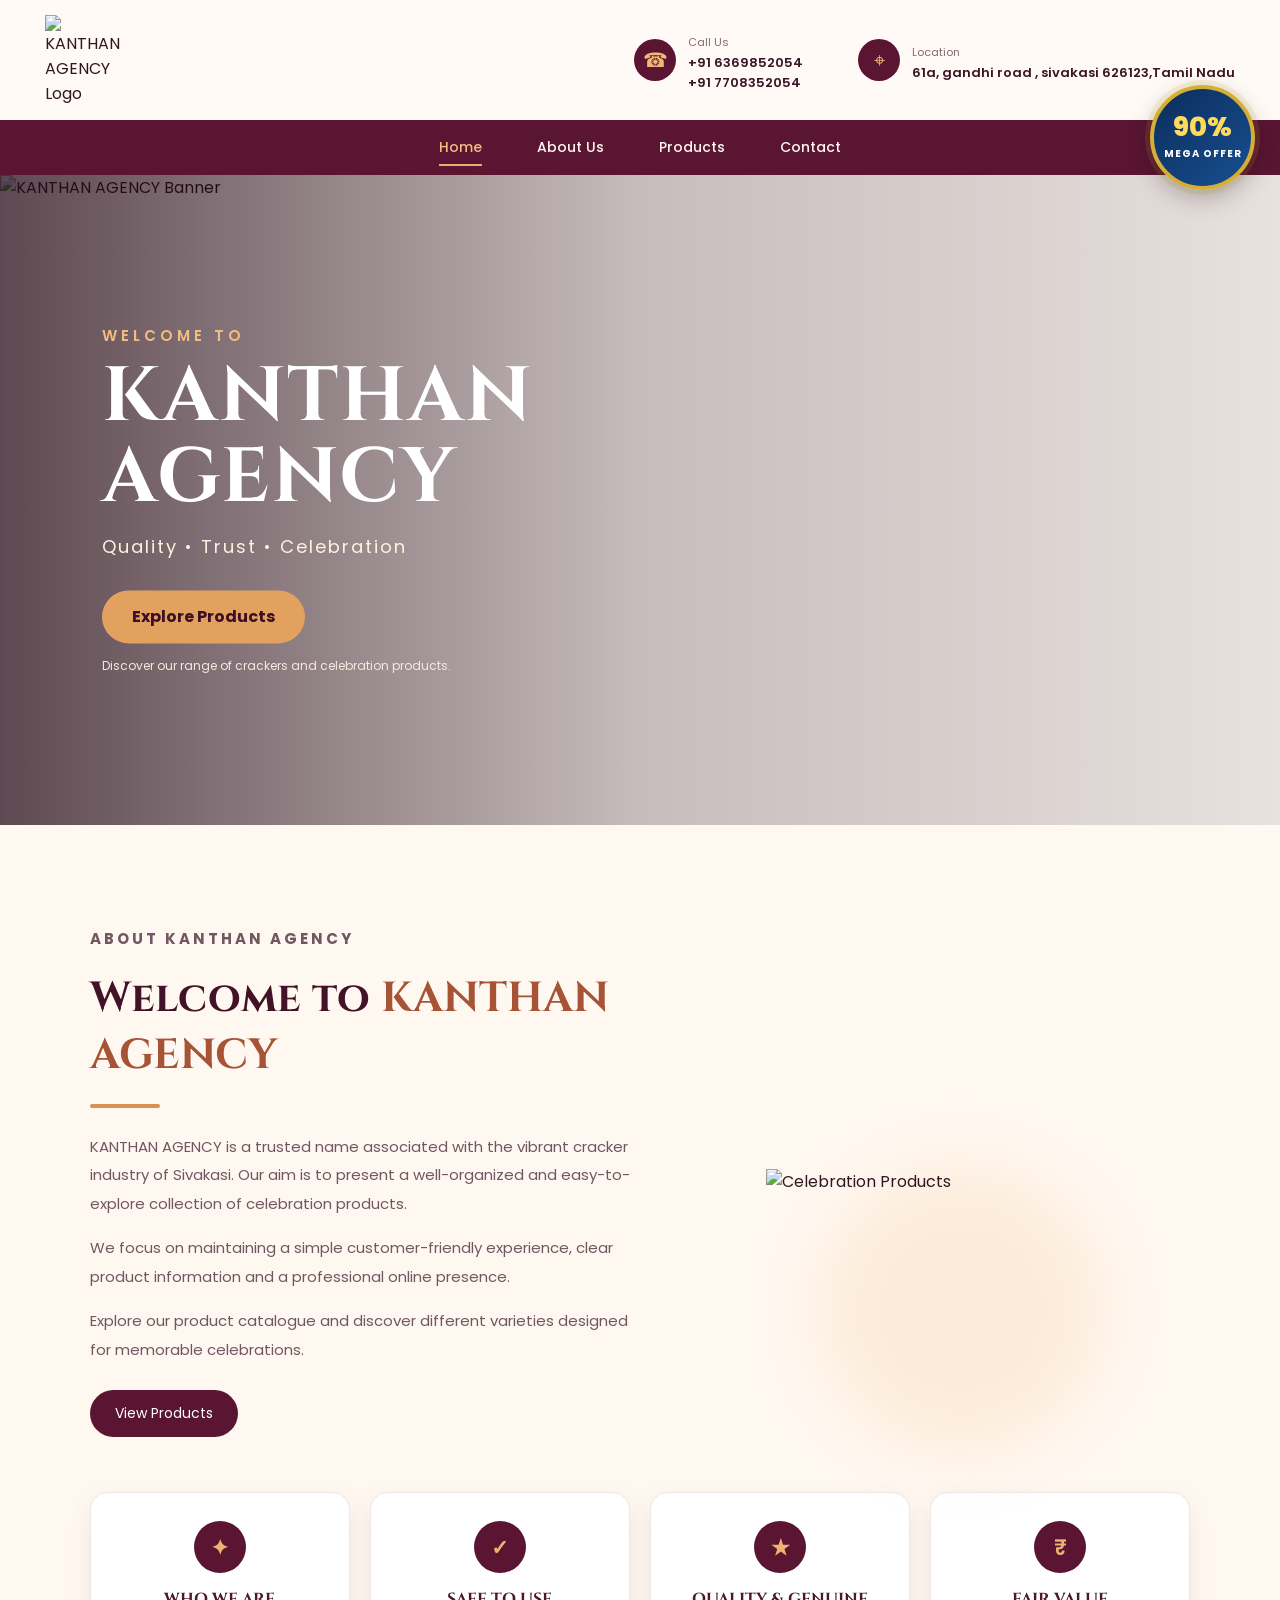
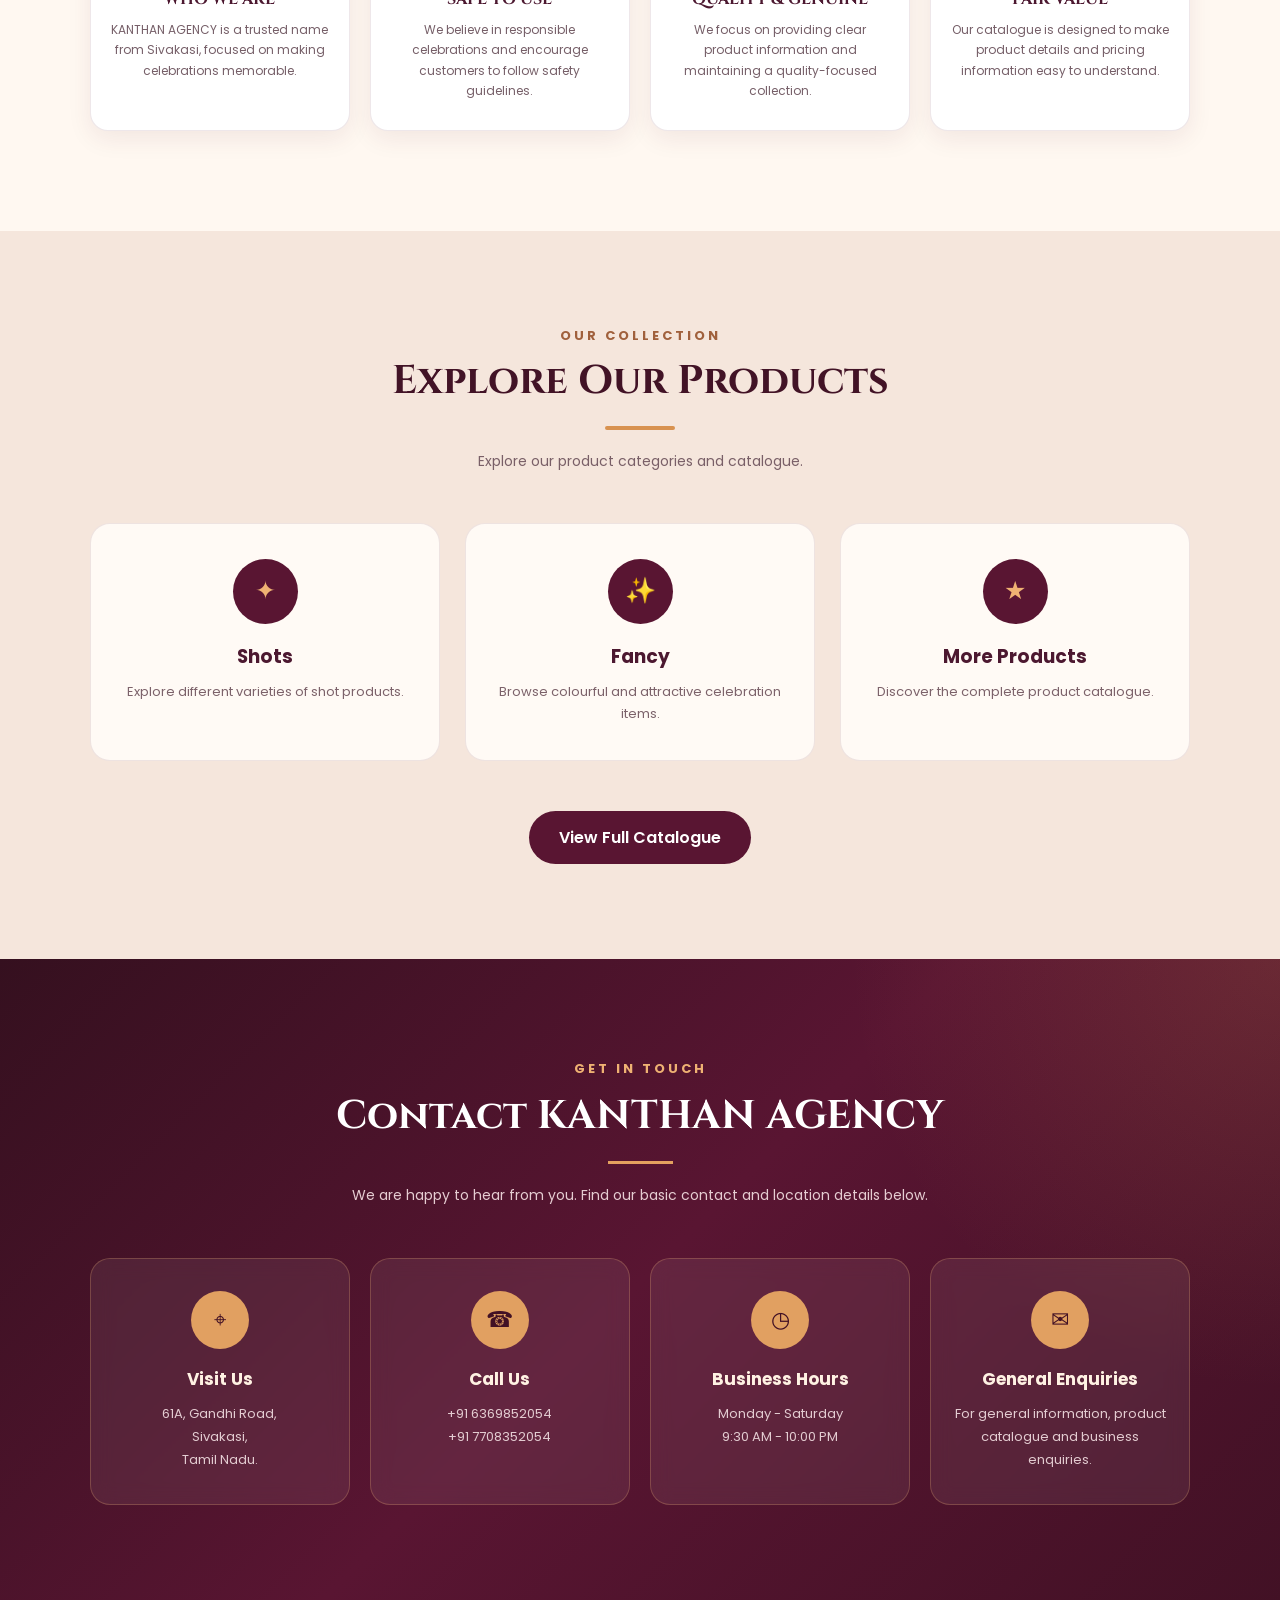
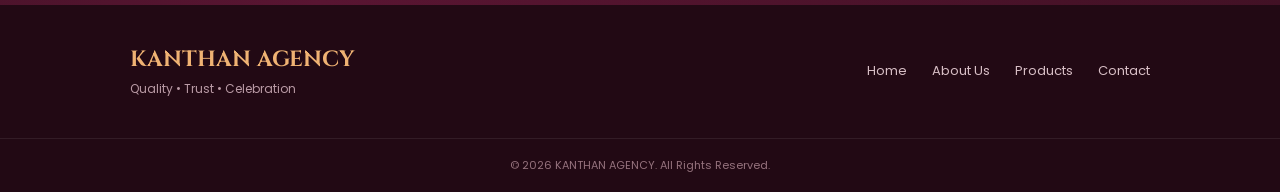
==== productview.html @ f3832f5a "Final commit" ====
<!DOCTYPE html>
<html lang="en">

<head>
    <meta charset="UTF-8">
    <meta name="viewport" content="width=device-width, initial-scale=1.0">

    <title>KANTHAN AGENCY | Sivakasi</title>

    <!-- Google Font -->
    <link rel="preconnect" href="https://fonts.googleapis.com">
    <link rel="preconnect" href="https://fonts.gstatic.com" crossorigin>

    <link href="https://fonts.googleapis.com/css2?family=Cinzel:wght@500;600;700&family=Poppins:wght@300;400;500;600;700&display=swap"
        rel="stylesheet">

    <!-- CSS -->
    <link rel="stylesheet" href="productview.css">
</head>

<body>
    <div class="mega-offer-badge">
    <span>90%</span>
    <small>MEGA OFFER</small>
</div>

    <!-- ================= HEADER ================= -->

    <header class="header">

        <div class="header-container">

            <!-- Logo -->
            <div class="brand">
                <img src="images/logo.jpeg" alt="KANTHAN AGENCY Logo">
            </div>

            <!-- Desktop Contact Info -->
            <div class="top-info">

                <div class="top-item">
                    <span class="top-icon">☎</span>
                    <div>
                        <small>Call Us</small>
                        <p>+91 6369852054</p>
                        <p>+91 7708352054</p>
                    </div>
                </div>

                <div class="top-item">
                    <span class="top-icon">⌖</span>
                    <div>
                        <small>Location</small>
                        <p>61a, gandhi road , sivakasi 626123,Tamil Nadu</p>
                    </div>
                </div>

            </div>

            <!-- Mobile Menu Button -->
            <button class="menu-button" id="menuButton" aria-label="Open Menu">
                <span></span>
                <span></span>
                <span></span>
            </button>

        </div>


        <!-- ================= DESKTOP NAV ================= -->

        <nav class="desktop-nav">

            <div class="nav-container">

                <a href="#home" class="nav-link active">Home</a>

                <a href="#about" class="nav-link">About Us</a>

                <a href="product.html" class="nav-link">Products</a>

                <a href="#contact" class="nav-link">Contact</a>

            </div>

        </nav>

    </header>


    <!-- ================= MOBILE CENTER MENU ================= -->

    <div class="mobile-menu-overlay" id="mobileMenu">

        <div class="mobile-menu-box">

            <a href="#home">Home</a>

            <a href="#about">About Us</a>

            <a href="product.html">Products</a>

            <a href="#contact">Contact</a>

        </div>

    </div>


    <!-- ================= HERO ================= -->

    <main>

        <section class="hero" id="home">

            <img src="images/logo.jpeg" alt="KANTHAN AGENCY Banner">

            <div class="hero-overlay"></div>

            <div class="hero-content">

                <p class="hero-small">
                    WELCOME TO
                </p>

                <h1>
                    KANTHAN AGENCY
                </h1>

                <p class="hero-tagline">
                    Quality • Trust • Celebration
                </p>

                <a href="product.html" class="hero-button">
                    Explore Products
                </a>

                <p class="hero-note">
                    Discover our range of crackers and celebration products.
                </p>

            </div>

        </section>


        <!-- ================= ABOUT ================= -->

        <section class="about-section" id="about">

            <div class="about-container">

                <div class="about-content">

                    <p class="section-small-title">
                        ABOUT KANTHAN AGENCY
                    </p>

                    <h2>
                        Welcome to
                        <span>KANTHAN AGENCY</span>
                    </h2>

                    <div class="heading-line"></div>

                    <p>
                        KANTHAN AGENCY is a trusted name associated with the
                        vibrant cracker industry of Sivakasi. Our aim is to
                        present a well-organized and easy-to-explore collection
                        of celebration products.
                    </p>

                    <p>
                        We focus on maintaining a simple customer-friendly
                        experience, clear product information and a professional
                        online presence.
                    </p>

                    <p>
                        Explore our product catalogue and discover different
                        varieties designed for memorable celebrations.
                    </p>

                    <a href="product.html" class="about-button">
                        View Products
                    </a>

                </div>
                

                <div class="about-image">

                    <div class="image-glow"></div>

                    <img src="images/kanthan.jpg"
                        alt="Celebration Products">

                </div>

            </div>
            <!-- ABOUT HIGHLIGHTS -->

<div class="about-highlights">

    <div class="about-box">
        <div class="about-box-icon">✦</div>
        <h3>WHO WE ARE</h3>
        <p>
            KANTHAN AGENCY is a trusted name from Sivakasi,
            focused on making celebrations memorable.
        </p>
    </div>

    <div class="about-box">
        <div class="about-box-icon">✓</div>
        <h3>SAFE TO USE</h3>
        <p>
            We believe in responsible celebrations and
            encourage customers to follow safety guidelines.
        </p>
    </div>

    <div class="about-box">
        <div class="about-box-icon">★</div>
        <h3>QUALITY & GENUINE</h3>
        <p>
            We focus on providing clear product information
            and maintaining a quality-focused collection.
        </p>
    </div>

    <div class="about-box">
        <div class="about-box-icon">₹</div>
        <h3>FAIR VALUE</h3>
        <p>
            Our catalogue is designed to make product details
            and pricing information easy to understand.
        </p>
    </div>

</div>

        </section>


        <!-- ================= PRODUCT PREVIEW ================= -->

        <section class="product-preview">

            <div class="section-heading">

                <p>OUR COLLECTION</p>

                <h2>
                    Explore Our Products
                </h2>

                <div class="heading-line center"></div>

                <span>
                    Explore our product categories and catalogue.
                </span>

            </div>


            <div class="category-grid">

                <div class="category-card">

                    <div class="category-icon">
                        ✦
                    </div>

                    <h3>
                        Shots
                    </h3>

                    <p>
                        Explore different varieties of shot products.
                    </p>

                </div>


                <div class="category-card">

                    <div class="category-icon">
                        ✨
                    </div>

                    <h3>
                        Fancy
                    </h3>

                    <p>
                        Browse colourful and attractive celebration items.
                    </p>

                </div>


                <div class="category-card">

                    <div class="category-icon">
                        ★
                    </div>

                    <h3>
                        More Products
                    </h3>

                    <p>
                        Discover the complete product catalogue.
                    </p>

                </div>

            </div>


            <a href="product.html" class="catalogue-button">
                View Full Catalogue
            </a>

        </section>


        <!-- ================= CONTACT ================= -->

        <section class="contact-section" id="contact">

            <div class="contact-container">

                <div class="contact-heading">

                    <p>
                        GET IN TOUCH
                    </p>

                    <h2>
                        Contact KANTHAN AGENCY
                    </h2>

                    <div class="contact-line"></div>

                    <span>
                        We are happy to hear from you. Find our basic
                        contact and location details below.
                    </span>

                </div>


                <div class="contact-grid">


                    <!-- Location -->

                    <div class="contact-card">

                        <div class="contact-icon">
                            ⌖
                        </div>

                        <h3>
                            Visit Us
                        </h3>

                        <p>
                            61A, Gandhi Road,
                            <br>
                            Sivakasi,
                            <br>
                            Tamil Nadu.
                        </p>

                    </div>


                    <!-- Phone -->

                    <div class="contact-card">

                        <div class="contact-icon">
                            ☎
                        </div>

                        <h3>
                            Call Us
                        </h3>

                        <p>
                            +91 6369852054
                            <br>
                            +91 7708352054
                        </p>

                    </div>


                    <!-- Timing -->

                    <div class="contact-card">

                        <div class="contact-icon">
                            ◷
                        </div>

                        <h3>
                            Business Hours
                        </h3>

                        <p>
                            Monday - Saturday
                            <br>
                            9:30 AM - 10:00 PM
                        </p>

                    </div>


                    <!-- Information -->

                    <div class="contact-card">

                        <div class="contact-icon">
                            ✉
                        </div>

                        <h3>
                            General Enquiries
                        </h3>

                        <p>
                            For general information,
                            product catalogue and
                            business enquiries.
                        </p>

                    </div>

                </div>

            </div>

        </section>

    </main>
    


    <!-- ================= FOOTER ================= -->

    <footer class="footer">

        <div class="footer-container">

            <div class="footer-brand">

                <h2>
                    KANTHAN AGENCY
                </h2>

                <p>
                    Quality • Trust • Celebration
                </p>

            </div>


            <div class="footer-links">

                <a href="#home">Home</a>

                <a href="#about">About Us</a>

                <a href="product.html">Products</a>

                <a href="#contact">Contact</a>

            </div>

        </div>


        <div class="footer-bottom">

            <p>
                © 2026 KANTHAN AGENCY. All Rights Reserved.
            </p>

        </div>

    </footer>


    <!-- JavaScript -->
    <script>
        /* =========================================
   MOBILE CENTER MENU
========================================= */

const menuButton = document.getElementById("menuButton");
const mobileMenu = document.getElementById("mobileMenu");
const menuLinks = document.querySelectorAll(".mobile-menu-box a");


/* OPEN MENU */

menuButton.addEventListener("click", function () {

    mobileMenu.classList.add("show");

});


/* CLOSE MENU WHEN LINK IS CLICKED */

menuLinks.forEach(function (link) {

    link.addEventListener("click", function () {

        mobileMenu.classList.remove("show");

    });

});


/* CLOSE MENU WHEN CLICKING OUTSIDE BOX */

mobileMenu.addEventListener("click", function (event) {

    if (event.target === mobileMenu) {

        mobileMenu.classList.remove("show");

    }

});


/* CLOSE MENU WITH ESC KEY */

document.addEventListener("keydown", function (event) {

    if (event.key === "Escape") {

        mobileMenu.classList.remove("show");

    }

});


/* =========================================
   ACTIVE DESKTOP NAV
========================================= */

const navLinks = document.querySelectorAll(".nav-link");

navLinks.forEach(function (link) {

    link.addEventListener("click", function () {

        navLinks.forEach(function (item) {

            item.classList.remove("active");

        });

        this.classList.add("active");

    });

});

    </script>

</body>

</html>
---- productview.css ----
/* =========================================
   BASIC RESET
========================================= */

* {
    margin: 0;
    padding: 0;
    box-sizing: border-box;
}
/* =========================================
   90% MEGA OFFER - FLOATING BADGE
========================================= */

.mega-offer-badge {
    position: fixed;
    top: 85px;
    right: 25px;

    width: 105px;
    height: 105px;
    border-radius: 50%;

    background: linear-gradient(135deg, #0b2d5c, #174f91);
    border: 4px solid #d4af37;

    display: flex;
    flex-direction: column;
    align-items: center;
    justify-content: center;

    color: #ffffff;
    text-align: center;

    box-shadow:
        0 8px 25px rgba(0, 0, 0, 0.25),
        0 0 0 5px rgba(212, 175, 55, 0.15);

    z-index: 9999;

    animation: megaOfferFloat 2.2s ease-in-out infinite;
}

.mega-offer-badge span {
    font-size: 27px;
    font-weight: 800;
    line-height: 1;
    color: #ffd95a;
}

.mega-offer-badge small {
    margin-top: 6px;
    font-size: 10px;
    font-weight: 700;
    letter-spacing: 1px;
    color: #ffffff;
}

@keyframes megaOfferFloat {
    0%, 100% {
        transform: translateY(0);
    }

    50% {
        transform: translateY(-14px);
    }
}

@media (max-width: 600px) {
    .mega-offer-badge {
        top: 75px;
        right: 12px;
        width: 82px;
        height: 82px;
        border-width: 3px;
    }

    .mega-offer-badge span {
        font-size: 21px;
    }

    .mega-offer-badge small {
        font-size: 8px;
        margin-top: 4px;
        letter-spacing: 0.7px;
    }
}

html {
    scroll-behavior: smooth;
}

body {
    font-family: "Poppins", sans-serif;
    background: #fffaf5;
    color: #301722;
    overflow-x: hidden;
}

a {
    text-decoration: none;
    color: inherit;
}

img {
    max-width: 100%;
    display: block;
}


/* =========================================
   HEADER
========================================= */

.header {
    width: 100%;
    background: #fffaf5;
    position: relative;
    z-index: 1000;
}

.header-container {
    min-height: 105px;
    max-width: 1250px;
    margin: auto;

    display: flex;
    align-items: center;
    justify-content: space-between;

    padding: 15px 30px;
}


/* LOGO */

.brand img {
    width: 90px;
    height: 90px;

    object-fit: contain;

    animation: floatingLogo 3s ease-in-out infinite;
}

@keyframes floatingLogo {

    0% {
        transform: translateY(0);
    }

    50% {
        transform: translateY(-7px);
    }

    100% {
        transform: translateY(0);
    }
}


/* TOP INFO */

.top-info {
    display: flex;
    align-items: center;
    gap: 55px;
}

.top-item {
    display: flex;
    align-items: center;
    gap: 12px;
}

.top-icon {
    width: 42px;
    height: 42px;

    border-radius: 50%;

    background: #591532;
    color: #f1b878;

    display: flex;
    align-items: center;
    justify-content: center;

    font-size: 20px;
}

.top-item small {
    color: #8b6874;
    font-size: 11px;
}

.top-item p {
    color: #3b1627;
    font-size: 13px;
    font-weight: 600;
}


/* =========================================
   DESKTOP NAVIGATION
========================================= */

.desktop-nav {
    background: #591532;
}

.nav-container {
    max-width: 1250px;
    margin: auto;

    display: flex;
    align-items: center;
    justify-content: center;

    gap: 55px;

    min-height: 55px;
}

.nav-link {
    color: #fff7ef;
    font-size: 14px;
    font-weight: 500;

    position: relative;

    transition: 0.3s;
}

.nav-link::after {
    content: "";

    position: absolute;

    left: 0;
    bottom: -8px;

    width: 0;
    height: 2px;

    background: #e9ae70;

    transition: 0.3s;
}

.nav-link:hover,
.nav-link.active {
    color: #f4bd7d;
}

.nav-link:hover::after,
.nav-link.active::after {
    width: 100%;
}


/* =========================================
   MOBILE MENU BUTTON
========================================= */

.menu-button {
    display: none;

    width: 45px;
    height: 45px;

    border: none;
    border-radius: 12px;

    background: #591532;

    cursor: pointer;

    align-items: center;
    justify-content: center;
    flex-direction: column;

    gap: 5px;
}

.menu-button span {
    width: 21px;
    height: 2px;

    background: white;

    border-radius: 5px;
}


/* =========================================
   MOBILE CENTER MENU
========================================= */

.mobile-menu-overlay {
    position: fixed;

    inset: 0;

    background: rgba(34, 9, 21, 0.72);

    display: flex;
    align-items: center;
    justify-content: center;

    opacity: 0;
    visibility: hidden;

    transition: 0.3s;

    z-index: 2000;
}

.mobile-menu-overlay.show {
    opacity: 1;
    visibility: visible;
}

.mobile-menu-box {
    width: min(82%, 330px);

    background: #fffaf5;

    border-radius: 24px;

    padding: 30px 25px;

    box-shadow: 0 25px 70px rgba(0, 0, 0, 0.3);

    transform: scale(0.85);

    transition: 0.3s;
}

.mobile-menu-overlay.show .mobile-menu-box {
    transform: scale(1);
}

.mobile-menu-box a {
    display: block;

    text-align: center;

    padding: 16px 10px;

    margin: 5px 0;

    border-radius: 12px;

    color: #591532;

    font-weight: 600;

    font-size: 16px;

    transition: 0.25s;
}

.mobile-menu-box a:hover {
    background: #591532;
    color: #fff;
}


/* =========================================
   HERO
========================================= */

.hero {
    position: relative;

    width: 100%;
    height: 650px;

    overflow: hidden;
}

.hero > img {
    width: 100%;
    height: 100%;

    object-fit: cover;
}

.hero-overlay {
    position: absolute;

    inset: 0;

    background:
        linear-gradient(
            90deg,
            rgba(31, 5, 18, 0.72),
            rgba(31, 5, 18, 0.25),
            rgba(31, 5, 18, 0.1)
        );
}

.hero-content {
    position: absolute;

    top: 50%;
    left: 8%;

    transform: translateY(-50%);

    color: white;

    max-width: 600px;
}

.hero-small {
    color: #f2bd80;

    font-size: 15px;
    font-weight: 600;

    letter-spacing: 4px;

    margin-bottom: 10px;
}

.hero-content h1 {
    font-family: "Cinzel", serif;

    font-size: clamp(42px, 6vw, 78px);

    line-height: 1.05;

    letter-spacing: 2px;
}

.hero-tagline {
    font-size: 18px;

    margin-top: 15px;

    color: #fff1df;

    letter-spacing: 2px;
}

.hero-button {
    display: inline-block;

    margin-top: 30px;

    padding: 14px 30px;

    border-radius: 30px;

    background: #e3a15f;

    color: #3b1023;

    font-weight: 700;

    transition: 0.3s;
}

.hero-button:hover {
    transform: translateY(-3px);

    background: #fff0dc;
}

.hero-note {
    margin-top: 14px;

    font-size: 12px;

    color: #f7e8dc;
}


/* =========================================
   ABOUT
========================================= */

.about-section {
    background: #fff8f1;

    padding: 100px 7%;
}

.about-container {
    max-width: 1200px;

    margin: auto;

    display: grid;

    grid-template-columns: 1.1fr 0.9fr;

    gap: 80px;

    align-items: center;
}

.section-small-title {
    color: #a0603c;

    font-size: 13px;

    font-weight: 700;

    letter-spacing: 3px;
}

.about-content h2 {
    margin-top: 10px;

    font-family: "Cinzel", serif;

    font-size: 42px;

    color: #421326;
}

.about-content h2 span {
    color: #a65336;
}

.heading-line {
    width: 70px;
    height: 4px;

    background: #d89250;

    margin: 20px 0 25px;

    border-radius: 5px;
}

.about-content p {
    color: #715762;

    font-size: 15px;

    line-height: 1.9;

    margin-bottom: 16px;
}

.about-button {
    display: inline-block;

    margin-top: 10px;

    padding: 13px 25px;

    background: #591532;

    color: white;

    border-radius: 25px;

    font-size: 14px;

    transition: 0.3s;
}

.about-button:hover {
    background: #9b4d35;
    transform: translateY(-3px);
}

.about-image {
    position: relative;

    display: flex;

    justify-content: center;
}

.about-image img {
    width: 390px;

    position: relative;

    z-index: 2;

    animation: floatingLogo 4s ease-in-out infinite;
}

.image-glow {
    position: absolute;

    width: 280px;
    height: 280px;

    background: #f3c38d;

    opacity: 0.25;

    border-radius: 50%;

    filter: blur(35px);
}


/* =========================================
   PRODUCT PREVIEW
========================================= */

.product-preview {
    padding: 95px 7%;

    background: #f5e6dc;

    text-align: center;
}

.section-heading p {
    color: #a0603c;

    font-size: 13px;

    font-weight: 700;

    letter-spacing: 3px;
}

.section-heading h2 {
    margin-top: 8px;

    font-family: "Cinzel", serif;

    font-size: 40px;

    color: #421326;
}

.heading-line.center {
    margin: 18px auto;
}

.section-heading span {
    color: #795f67;

    font-size: 14px;
}

.category-grid {
    max-width: 1100px;

    margin: 50px auto;

    display: grid;

    grid-template-columns: repeat(3, 1fr);

    gap: 25px;
}

.category-card {
    background: #fffaf5;

    padding: 35px 25px;

    border-radius: 20px;

    border: 1px solid rgba(89, 21, 50, 0.1);

    transition: 0.3s;
}

.category-card:hover {
    transform: translateY(-8px);

    box-shadow: 0 15px 35px rgba(89, 21, 50, 0.12);
}

.category-icon {
    width: 65px;
    height: 65px;

    margin: auto auto 18px;

    border-radius: 50%;

    display: flex;
    align-items: center;
    justify-content: center;

    background: #591532;

    color: #efb273;

    font-size: 25px;
}

.category-card h3 {
    color: #4c1830;

    margin-bottom: 10px;
}

.category-card p {
    color: #7c626a;

    font-size: 13px;

    line-height: 1.7;
}

.catalogue-button {
    display: inline-block;

    padding: 14px 30px;

    border-radius: 30px;

    background: #591532;

    color: white;

    font-weight: 600;

    transition: 0.3s;
}

.catalogue-button:hover {
    background: #9b4d35;

    transform: translateY(-3px);
}


/* =========================================
   CONTACT
========================================= */

.contact-section {
    background:
        radial-gradient(
            circle at top right,
            rgba(219, 139, 82, 0.18),
            transparent 30%
        ),
        linear-gradient(
            135deg,
            #35101f,
            #591532,
            #421125
        );

    padding: 100px 7%;

    color: white;
}

.contact-container {
    max-width: 1200px;

    margin: auto;
}

.contact-heading {
    text-align: center;

    max-width: 700px;

    margin: auto auto 50px;
}

.contact-heading > p {
    color: #efb273;

    font-size: 13px;

    font-weight: 700;

    letter-spacing: 3px;
}

.contact-heading h2 {
    margin-top: 10px;

    font-family: "Cinzel", serif;

    font-size: 40px;
}

.contact-line {
    width: 65px;
    height: 3px;

    background: #e4a15f;

    margin: 18px auto;
}

.contact-heading span {
    color: #e6cdd2;

    font-size: 14px;

    line-height: 1.7;
}

.contact-grid {
    display: grid;

    grid-template-columns: repeat(4, 1fr);

    gap: 20px;
}

.contact-card {
    text-align: center;

    padding: 32px 20px;

    border-radius: 20px;

    background: rgba(255, 255, 255, 0.07);

    border: 1px solid rgba(239, 178, 115, 0.25);

    backdrop-filter: blur(10px);

    transition: 0.3s;
}

.contact-card:hover {
    transform: translateY(-7px);

    background: rgba(255, 255, 255, 0.11);
}

.contact-icon {
    width: 58px;
    height: 58px;

    margin: auto auto 17px;

    display: flex;
    align-items: center;
    justify-content: center;

    border-radius: 50%;

    background: #e1a061;

    color: #421125;

    font-size: 22px;
}

.contact-card h3 {
    color: #fff2e3;

    margin-bottom: 10px;

    font-size: 17px;
}

.contact-card p {
    color: #e3ccd1;

    font-size: 13px;

    line-height: 1.8;
}


/* =========================================
   FOOTER
========================================= */

.footer {
    background: #220914;

    color: white;
}

.footer-container {
    max-width: 1200px;

    margin: auto;

    padding: 40px 7%;

    display: flex;

    justify-content: space-between;

    align-items: center;
}

.footer-brand h2 {
    font-family: "Cinzel", serif;

    font-size: 22px;

    color: #efb273;
}

.footer-brand p {
    color: #b99aa5;

    font-size: 12px;

    margin-top: 6px;
}

.footer-links {
    display: flex;

    gap: 25px;
}

.footer-links a {
    color: #d7bec5;

    font-size: 13px;

    transition: 0.3s;
}

.footer-links a:hover {
    color: #efb273;
}

.footer-bottom {
    border-top: 1px solid rgba(255, 255, 255, 0.08);

    text-align: center;

    padding: 18px;

    color: #95727d;

    font-size: 11px;
}


/* =========================================
   TABLET
========================================= */

@media (max-width: 900px) {

    .top-info {
        gap: 20px;
    }

    .about-container {
        grid-template-columns: 1fr;

        text-align: center;
    }

    .heading-line {
        margin: 20px auto 25px;
    }

    .category-grid {
        grid-template-columns: 1fr 1fr;
    }

    .contact-grid {
        grid-template-columns: 1fr 1fr;
    }

}
/* =========================================
   ABOUT HIGHLIGHT BOXES
========================================= */

.about-highlights {
    max-width: 1200px;
    margin: 55px auto 0;

    display: grid;
    grid-template-columns: repeat(4, 1fr);

    gap: 20px;
}

.about-box {
    background: #ffffff;

    padding: 28px 20px;

    border-radius: 18px;

    text-align: center;

    border: 1px solid rgba(89, 21, 50, 0.10);

    box-shadow: 0 8px 25px rgba(89, 21, 50, 0.08);

    transition: all 0.3s ease;
}

.about-box:hover {
    transform: translateY(-7px);

    box-shadow: 0 15px 35px rgba(89, 21, 50, 0.15);

    border-color: #d89250;
}

.about-box-icon {
    width: 52px;
    height: 52px;

    margin: 0 auto 15px;

    border-radius: 50%;

    display: flex;
    align-items: center;
    justify-content: center;

    background: #591532;

    color: #efb273;

    font-size: 21px;

    font-weight: 600;
}

.about-box h3 {
    color: #4c1830;

    font-family: "Cinzel", serif;

    font-size: 16px;

    margin-bottom: 10px;
}

.about-box p {
    color: #765f68;

    font-size: 12px !important;

    line-height: 1.7 !important;

    margin-bottom: 0 !important;
}


/* =========================================
   MOBILE ABOUT BOXES
========================================= */

@media (max-width: 900px) {

    .about-highlights {
        grid-template-columns: 1fr 1fr;

        gap: 18px;
    }

}


@media (max-width: 650px) {

    .about-highlights {
        grid-template-columns: 1fr;

        gap: 15px;

        margin-top: 40px;
    }

    .about-box {
        padding: 25px 18px;
    }

    .about-box h3 {
        font-size: 15px;
    }

    .about-box p {
        font-size: 12px !important;
    }

}


/* =========================================
   MOBILE
========================================= */

@media (max-width: 650px) {

    .header-container {
        min-height: 80px;

        padding: 10px 18px;
    }

    .brand img {
        width: 65px;
        height: 65px;
    }

    .top-info {
        display: none;
    }

    .desktop-nav {
        display: none;
    }

    .menu-button {
        display: flex;
    }


    /* HERO */

    .hero {
        height: 620px;
    }

    .hero > img {
        object-fit: cover;
    }

    .hero-overlay {
        background:
            linear-gradient(
                180deg,
                rgba(31, 5, 18, 0.2),
                rgba(31, 5, 18, 0.78)
            );
    }

    .hero-content {
        left: 20px;
        right: 20px;

        top: auto;
        bottom: 65px;

        transform: none;

        text-align: center;
    }

    .hero-small {
        font-size: 11px;
        letter-spacing: 2px;
    }

    .hero-content h1 {
        font-size: 38px;
    }

    .hero-tagline {
        font-size: 14px;
    }

    .hero-button {
        margin-top: 22px;

        padding: 12px 25px;

        font-size: 13px;
    }

    .hero-note {
        font-size: 10px;
    }


    /* ABOUT */

    .about-section {
        padding: 70px 20px;
    }

    .about-content h2 {
        font-size: 30px;
    }

    .about-content p {
        font-size: 13px;
    }

    .about-image img {
        width: 270px;
    }


    /* PRODUCTS */

    .product-preview {
        padding: 70px 20px;
    }

    .section-heading h2 {
        font-size: 30px;
    }

    .category-grid {
        grid-template-columns: 1fr;

        gap: 18px;

        margin: 35px auto;
    }


    /* CONTACT */

    .contact-section {
        padding: 70px 20px;
    }

    .contact-heading h2 {
        font-size: 30px;
    }

    .contact-grid {
        grid-template-columns: 1fr;

        gap: 15px;
    }

    .contact-card {
        padding: 28px 20px;
    }


    /* FOOTER */

    .footer-container {
        flex-direction: column;

        gap: 25px;

        text-align: center;
    }

    .footer-links {
        flex-wrap: wrap;

        justify-content: center;

        gap: 15px;
    }

}
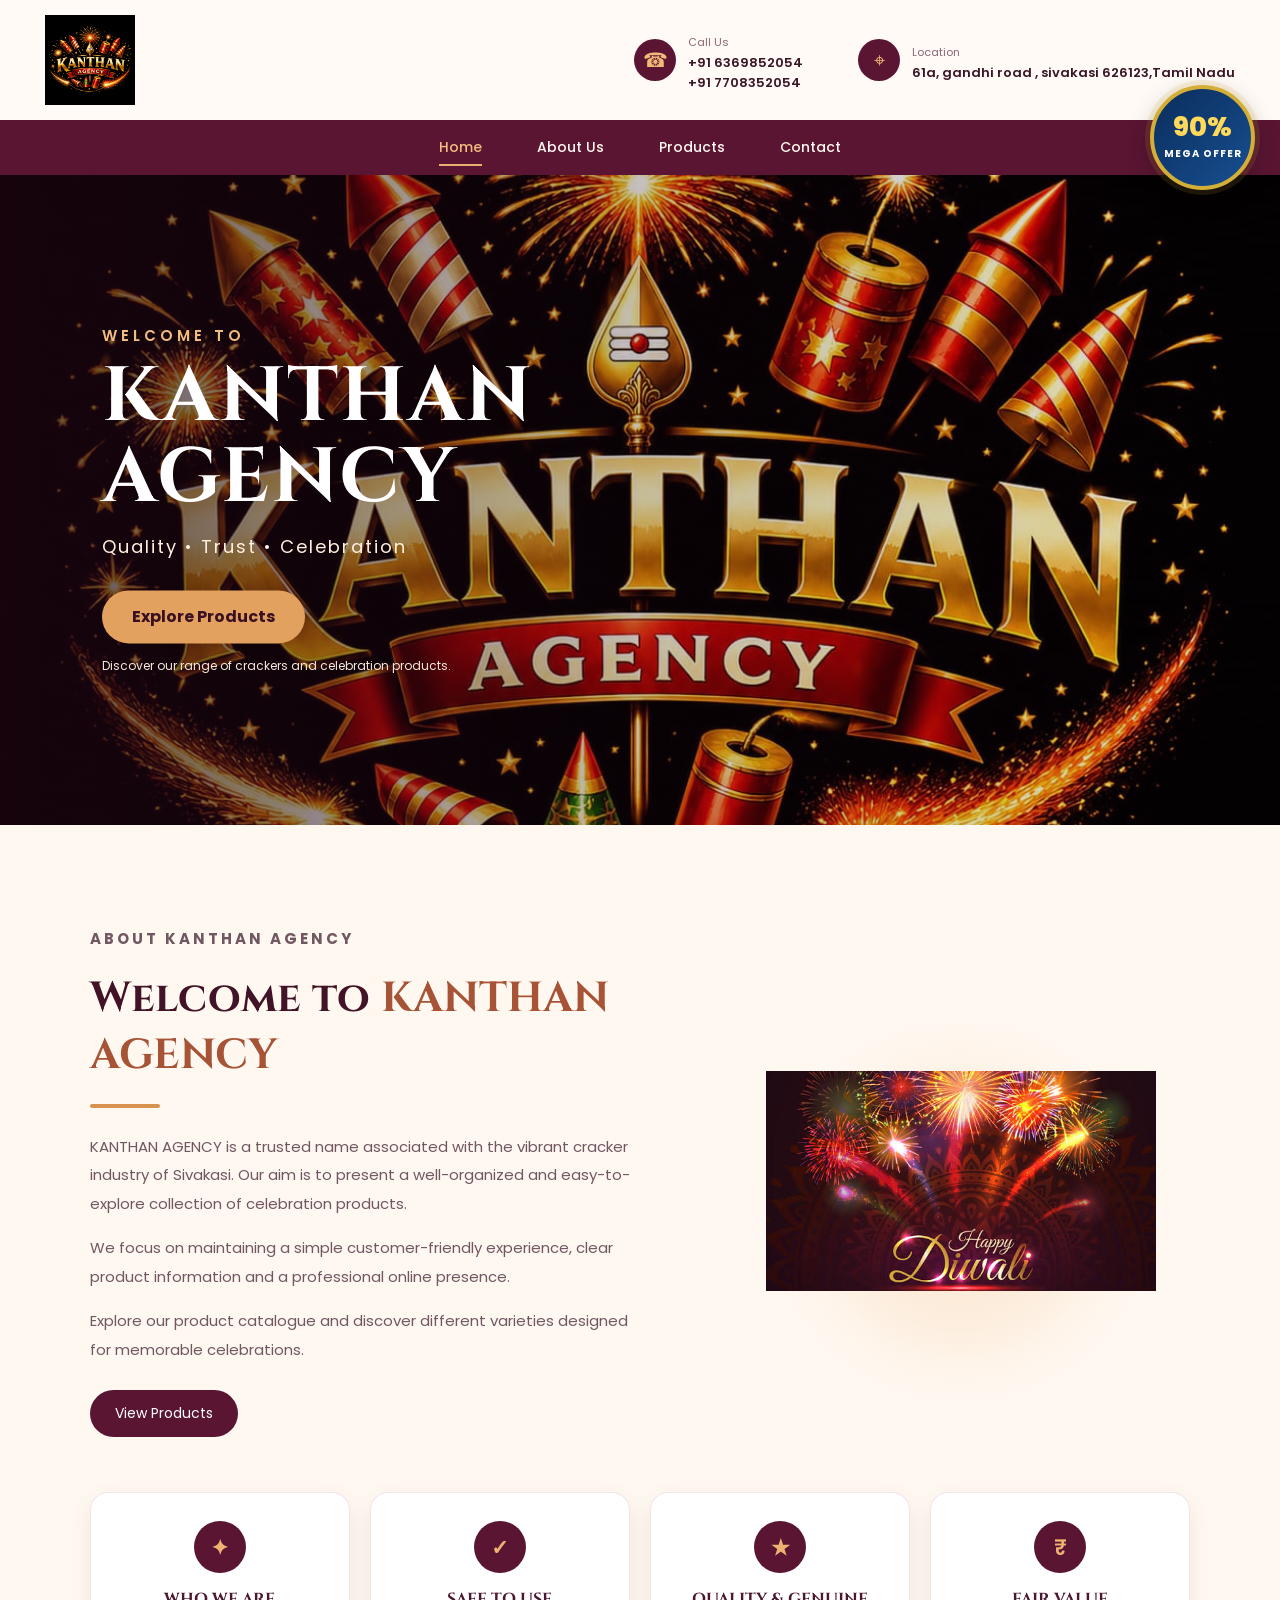
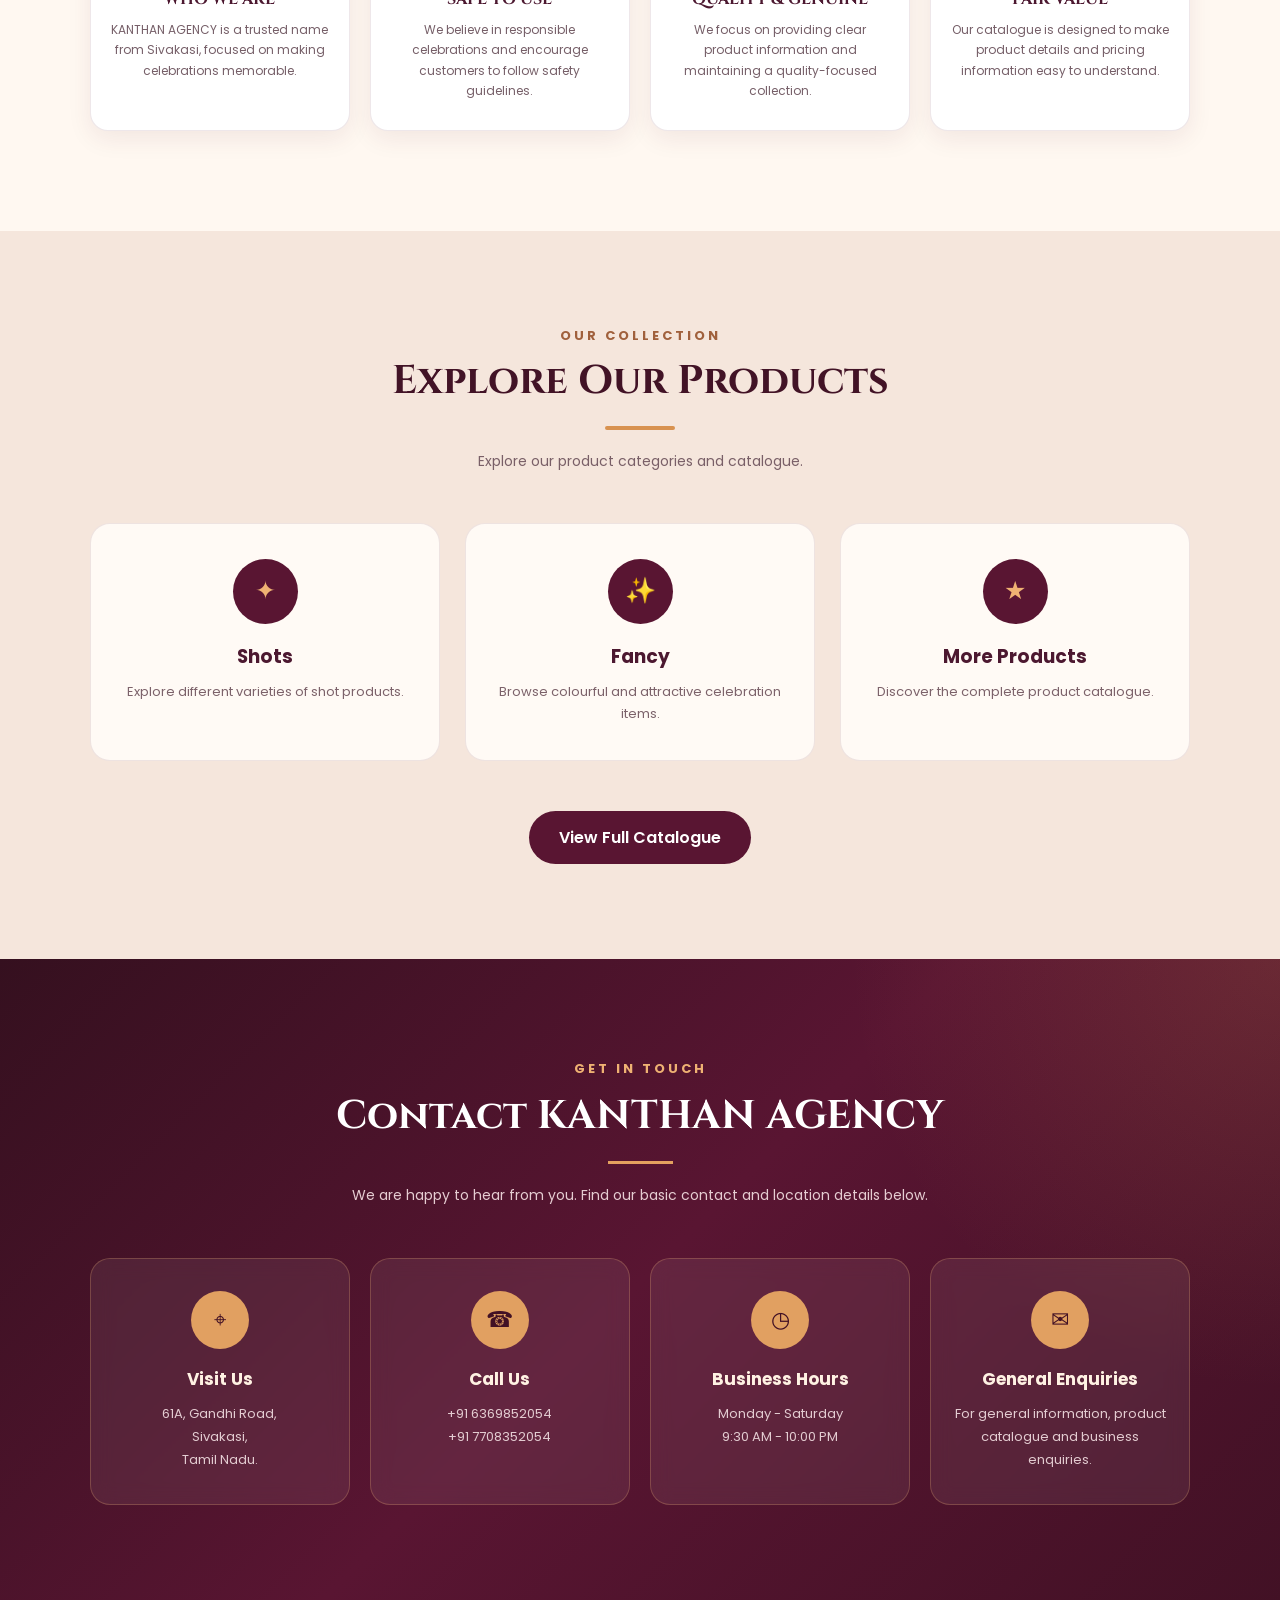
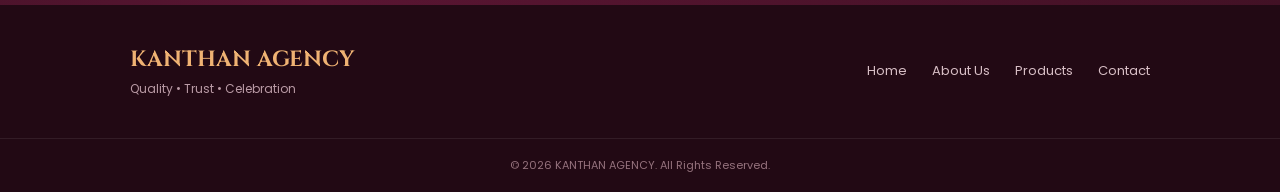
==== commit 4fc4fe57: "Fix website homepage" ====
--- a/productview.html
+++ b/productview.html
@@ -1,583 +1,583 @@
-<!DOCTYPE html>
-<html lang="en">
-
-<head>
-    <meta charset="UTF-8">
-    <meta name="viewport" content="width=device-width, initial-scale=1.0">
-
-    <title>KANTHAN AGENCY | Sivakasi</title>
-
-    <!-- Google Font -->
-    <link rel="preconnect" href="https://fonts.googleapis.com">
-    <link rel="preconnect" href="https://fonts.gstatic.com" crossorigin>
-
-    <link href="https://fonts.googleapis.com/css2?family=Cinzel:wght@500;600;700&family=Poppins:wght@300;400;500;600;700&display=swap"
-        rel="stylesheet">
-
-    <!-- CSS -->
-    <link rel="stylesheet" href="productview.css">
-</head>
-
-<body>
-    <div class="mega-offer-badge">
-    <span>90%</span>
-    <small>MEGA OFFER</small>
-</div>
-
-    <!-- ================= HEADER ================= -->
-
-    <header class="header">
-
-        <div class="header-container">
-
-            <!-- Logo -->
-            <div class="brand">
-                <img src="images/logo.jpeg" alt="KANTHAN AGENCY Logo">
-            </div>
-
-            <!-- Desktop Contact Info -->
-            <div class="top-info">
-
-                <div class="top-item">
-                    <span class="top-icon">☎</span>
-                    <div>
-                        <small>Call Us</small>
-                        <p>+91 6369852054</p>
-                        <p>+91 7708352054</p>
-                    </div>
-                </div>
-
-                <div class="top-item">
-                    <span class="top-icon">⌖</span>
-                    <div>
-                        <small>Location</small>
-                        <p>61a, gandhi road , sivakasi 626123,Tamil Nadu</p>
-                    </div>
-                </div>
-
-            </div>
-
-            <!-- Mobile Menu Button -->
-            <button class="menu-button" id="menuButton" aria-label="Open Menu">
-                <span></span>
-                <span></span>
-                <span></span>
-            </button>
-
-        </div>
-
-
-        <!-- ================= DESKTOP NAV ================= -->
-
-        <nav class="desktop-nav">
-
-            <div class="nav-container">
-
-                <a href="#home" class="nav-link active">Home</a>
-
-                <a href="#about" class="nav-link">About Us</a>
-
-                <a href="product.html" class="nav-link">Products</a>
-
-                <a href="#contact" class="nav-link">Contact</a>
-
-            </div>
-
-        </nav>
-
-    </header>
-
-
-    <!-- ================= MOBILE CENTER MENU ================= -->
-
-    <div class="mobile-menu-overlay" id="mobileMenu">
-
-        <div class="mobile-menu-box">
-
-            <a href="#home">Home</a>
-
-            <a href="#about">About Us</a>
-
-            <a href="product.html">Products</a>
-
-            <a href="#contact">Contact</a>
-
-        </div>
-
-    </div>
-
-
-    <!-- ================= HERO ================= -->
-
-    <main>
-
-        <section class="hero" id="home">
-
-            <img src="images/logo.jpeg" alt="KANTHAN AGENCY Banner">
-
-            <div class="hero-overlay"></div>
-
-            <div class="hero-content">
-
-                <p class="hero-small">
-                    WELCOME TO
-                </p>
-
-                <h1>
-                    KANTHAN AGENCY
-                </h1>
-
-                <p class="hero-tagline">
-                    Quality • Trust • Celebration
-                </p>
-
-                <a href="product.html" class="hero-button">
-                    Explore Products
-                </a>
-
-                <p class="hero-note">
-                    Discover our range of crackers and celebration products.
-                </p>
-
-            </div>
-
-        </section>
-
-
-        <!-- ================= ABOUT ================= -->
-
-        <section class="about-section" id="about">
-
-            <div class="about-container">
-
-                <div class="about-content">
-
-                    <p class="section-small-title">
-                        ABOUT KANTHAN AGENCY
-                    </p>
-
-                    <h2>
-                        Welcome to
-                        <span>KANTHAN AGENCY</span>
-                    </h2>
-
-                    <div class="heading-line"></div>
-
-                    <p>
-                        KANTHAN AGENCY is a trusted name associated with the
-                        vibrant cracker industry of Sivakasi. Our aim is to
-                        present a well-organized and easy-to-explore collection
-                        of celebration products.
-                    </p>
-
-                    <p>
-                        We focus on maintaining a simple customer-friendly
-                        experience, clear product information and a professional
-                        online presence.
-                    </p>
-
-                    <p>
-                        Explore our product catalogue and discover different
-                        varieties designed for memorable celebrations.
-                    </p>
-
-                    <a href="product.html" class="about-button">
-                        View Products
-                    </a>
-
-                </div>
-                
-
-                <div class="about-image">
-
-                    <div class="image-glow"></div>
-
-                    <img src="images/kanthan.jpg"
-                        alt="Celebration Products">
-
-                </div>
-
-            </div>
-            <!-- ABOUT HIGHLIGHTS -->
-
-<div class="about-highlights">
-
-    <div class="about-box">
-        <div class="about-box-icon">✦</div>
-        <h3>WHO WE ARE</h3>
-        <p>
-            KANTHAN AGENCY is a trusted name from Sivakasi,
-            focused on making celebrations memorable.
-        </p>
-    </div>
-
-    <div class="about-box">
-        <div class="about-box-icon">✓</div>
-        <h3>SAFE TO USE</h3>
-        <p>
-            We believe in responsible celebrations and
-            encourage customers to follow safety guidelines.
-        </p>
-    </div>
-
-    <div class="about-box">
-        <div class="about-box-icon">★</div>
-        <h3>QUALITY & GENUINE</h3>
-        <p>
-            We focus on providing clear product information
-            and maintaining a quality-focused collection.
-        </p>
-    </div>
-
-    <div class="about-box">
-        <div class="about-box-icon">₹</div>
-        <h3>FAIR VALUE</h3>
-        <p>
-            Our catalogue is designed to make product details
-            and pricing information easy to understand.
-        </p>
-    </div>
-
-</div>
-
-        </section>
-
-
-        <!-- ================= PRODUCT PREVIEW ================= -->
-
-        <section class="product-preview">
-
-            <div class="section-heading">
-
-                <p>OUR COLLECTION</p>
-
-                <h2>
-                    Explore Our Products
-                </h2>
-
-                <div class="heading-line center"></div>
-
-                <span>
-                    Explore our product categories and catalogue.
-                </span>
-
-            </div>
-
-
-            <div class="category-grid">
-
-                <div class="category-card">
-
-                    <div class="category-icon">
-                        ✦
-                    </div>
-
-                    <h3>
-                        Shots
-                    </h3>
-
-                    <p>
-                        Explore different varieties of shot products.
-                    </p>
-
-                </div>
-
-
-                <div class="category-card">
-
-                    <div class="category-icon">
-                        ✨
-                    </div>
-
-                    <h3>
-                        Fancy
-                    </h3>
-
-                    <p>
-                        Browse colourful and attractive celebration items.
-                    </p>
-
-                </div>
-
-
-                <div class="category-card">
-
-                    <div class="category-icon">
-                        ★
-                    </div>
-
-                    <h3>
-                        More Products
-                    </h3>
-
-                    <p>
-                        Discover the complete product catalogue.
-                    </p>
-
-                </div>
-
-            </div>
-
-
-            <a href="product.html" class="catalogue-button">
-                View Full Catalogue
-            </a>
-
-        </section>
-
-
-        <!-- ================= CONTACT ================= -->
-
-        <section class="contact-section" id="contact">
-
-            <div class="contact-container">
-
-                <div class="contact-heading">
-
-                    <p>
-                        GET IN TOUCH
-                    </p>
-
-                    <h2>
-                        Contact KANTHAN AGENCY
-                    </h2>
-
-                    <div class="contact-line"></div>
-
-                    <span>
-                        We are happy to hear from you. Find our basic
-                        contact and location details below.
-                    </span>
-
-                </div>
-
-
-                <div class="contact-grid">
-
-
-                    <!-- Location -->
-
-                    <div class="contact-card">
-
-                        <div class="contact-icon">
-                            ⌖
-                        </div>
-
-                        <h3>
-                            Visit Us
-                        </h3>
-
-                        <p>
-                            61A, Gandhi Road,
-                            <br>
-                            Sivakasi,
-                            <br>
-                            Tamil Nadu.
-                        </p>
-
-                    </div>
-
-
-                    <!-- Phone -->
-
-                    <div class="contact-card">
-
-                        <div class="contact-icon">
-                            ☎
-                        </div>
-
-                        <h3>
-                            Call Us
-                        </h3>
-
-                        <p>
-                            +91 6369852054
-                            <br>
-                            +91 7708352054
-                        </p>
-
-                    </div>
-
-
-                    <!-- Timing -->
-
-                    <div class="contact-card">
-
-                        <div class="contact-icon">
-                            ◷
-                        </div>
-
-                        <h3>
-                            Business Hours
-                        </h3>
-
-                        <p>
-                            Monday - Saturday
-                            <br>
-                            9:30 AM - 10:00 PM
-                        </p>
-
-                    </div>
-
-
-                    <!-- Information -->
-
-                    <div class="contact-card">
-
-                        <div class="contact-icon">
-                            ✉
-                        </div>
-
-                        <h3>
-                            General Enquiries
-                        </h3>
-
-                        <p>
-                            For general information,
-                            product catalogue and
-                            business enquiries.
-                        </p>
-
-                    </div>
-
-                </div>
-
-            </div>
-
-        </section>
-
-    </main>
-    
-
-
-    <!-- ================= FOOTER ================= -->
-
-    <footer class="footer">
-
-        <div class="footer-container">
-
-            <div class="footer-brand">
-
-                <h2>
-                    KANTHAN AGENCY
-                </h2>
-
-                <p>
-                    Quality • Trust • Celebration
-                </p>
-
-            </div>
-
-
-            <div class="footer-links">
-
-                <a href="#home">Home</a>
-
-                <a href="#about">About Us</a>
-
-                <a href="product.html">Products</a>
-
-                <a href="#contact">Contact</a>
-
-            </div>
-
-        </div>
-
-
-        <div class="footer-bottom">
-
-            <p>
-                © 2026 KANTHAN AGENCY. All Rights Reserved.
-            </p>
-
-        </div>
-
-    </footer>
-
-
-    <!-- JavaScript -->
-    <script>
-        /* =========================================
-   MOBILE CENTER MENU
-========================================= */
-
-const menuButton = document.getElementById("menuButton");
-const mobileMenu = document.getElementById("mobileMenu");
-const menuLinks = document.querySelectorAll(".mobile-menu-box a");
-
-
-/* OPEN MENU */
-
-menuButton.addEventListener("click", function () {
-
-    mobileMenu.classList.add("show");
-
-});
-
-
-/* CLOSE MENU WHEN LINK IS CLICKED */
-
-menuLinks.forEach(function (link) {
-
-    link.addEventListener("click", function () {
-
-        mobileMenu.classList.remove("show");
-
-    });
-
-});
-
-
-/* CLOSE MENU WHEN CLICKING OUTSIDE BOX */
-
-mobileMenu.addEventListener("click", function (event) {
-
-    if (event.target === mobileMenu) {
-
-        mobileMenu.classList.remove("show");
-
-    }
-
-});
-
-
-/* CLOSE MENU WITH ESC KEY */
-
-document.addEventListener("keydown", function (event) {
-
-    if (event.key === "Escape") {
-
-        mobileMenu.classList.remove("show");
-
-    }
-
-});
-
-
-/* =========================================
-   ACTIVE DESKTOP NAV
-========================================= */
-
-const navLinks = document.querySelectorAll(".nav-link");
-
-navLinks.forEach(function (link) {
-
-    link.addEventListener("click", function () {
-
-        navLinks.forEach(function (item) {
-
-            item.classList.remove("active");
-
-        });
-
-        this.classList.add("active");
-
-    });
-
-});
-
-    </script>
-
-</body>
-
+<!DOCTYPE html>
+<html lang="en">
+
+<head>
+    <meta charset="UTF-8">
+    <meta name="viewport" content="width=device-width, initial-scale=1.0">
+
+    <title>KANTHAN AGENCY | Sivakasi</title>
+
+    <!-- Google Font -->
+    <link rel="preconnect" href="https://fonts.googleapis.com">
+    <link rel="preconnect" href="https://fonts.gstatic.com" crossorigin>
+
+    <link href="https://fonts.googleapis.com/css2?family=Cinzel:wght@500;600;700&family=Poppins:wght@300;400;500;600;700&display=swap"
+        rel="stylesheet">
+
+    <!-- CSS -->
+    <link rel="stylesheet" href="productview.css">
+</head>
+
+<body>
+    <div class="mega-offer-badge">
+    <span>90%</span>
+    <small>MEGA OFFER</small>
+</div>
+
+    <!-- ================= HEADER ================= -->
+
+    <header class="header">
+
+        <div class="header-container">
+
+            <!-- Logo -->
+            <div class="brand">
+                <img src="images/logo.jpeg" alt="KANTHAN AGENCY Logo">
+            </div>
+
+            <!-- Desktop Contact Info -->
+            <div class="top-info">
+
+                <div class="top-item">
+                    <span class="top-icon">☎</span>
+                    <div>
+                        <small>Call Us</small>
+                        <p>+91 6369852054</p>
+                        <p>+91 7708352054</p>
+                    </div>
+                </div>
+
+                <div class="top-item">
+                    <span class="top-icon">⌖</span>
+                    <div>
+                        <small>Location</small>
+                        <p>61a, gandhi road , sivakasi 626123,Tamil Nadu</p>
+                    </div>
+                </div>
+
+            </div>
+
+            <!-- Mobile Menu Button -->
+            <button class="menu-button" id="menuButton" aria-label="Open Menu">
+                <span></span>
+                <span></span>
+                <span></span>
+            </button>
+
+        </div>
+
+
+        <!-- ================= DESKTOP NAV ================= -->
+
+        <nav class="desktop-nav">
+
+            <div class="nav-container">
+
+                <a href="#home" class="nav-link active">Home</a>
+
+                <a href="#about" class="nav-link">About Us</a>
+
+                <a href="product.html" class="nav-link">Products</a>
+
+                <a href="#contact" class="nav-link">Contact</a>
+
+            </div>
+
+        </nav>
+
+    </header>
+
+
+    <!-- ================= MOBILE CENTER MENU ================= -->
+
+    <div class="mobile-menu-overlay" id="mobileMenu">
+
+        <div class="mobile-menu-box">
+
+            <a href="#home">Home</a>
+
+            <a href="#about">About Us</a>
+
+            <a href="product.html">Products</a>
+
+            <a href="#contact">Contact</a>
+
+        </div>
+
+    </div>
+
+
+    <!-- ================= HERO ================= -->
+
+    <main>
+
+        <section class="hero" id="home">
+
+            <img src="images/logo.jpeg" alt="KANTHAN AGENCY Banner">
+
+            <div class="hero-overlay"></div>
+
+            <div class="hero-content">
+
+                <p class="hero-small">
+                    WELCOME TO
+                </p>
+
+                <h1>
+                    KANTHAN AGENCY
+                </h1>
+
+                <p class="hero-tagline">
+                    Quality • Trust • Celebration
+                </p>
+
+                <a href="product.html" class="hero-button">
+                    Explore Products
+                </a>
+
+                <p class="hero-note">
+                    Discover our range of crackers and celebration products.
+                </p>
+
+            </div>
+
+        </section>
+
+
+        <!-- ================= ABOUT ================= -->
+
+        <section class="about-section" id="about">
+
+            <div class="about-container">
+
+                <div class="about-content">
+
+                    <p class="section-small-title">
+                        ABOUT KANTHAN AGENCY
+                    </p>
+
+                    <h2>
+                        Welcome to
+                        <span>KANTHAN AGENCY</span>
+                    </h2>
+
+                    <div class="heading-line"></div>
+
+                    <p>
+                        KANTHAN AGENCY is a trusted name associated with the
+                        vibrant cracker industry of Sivakasi. Our aim is to
+                        present a well-organized and easy-to-explore collection
+                        of celebration products.
+                    </p>
+
+                    <p>
+                        We focus on maintaining a simple customer-friendly
+                        experience, clear product information and a professional
+                        online presence.
+                    </p>
+
+                    <p>
+                        Explore our product catalogue and discover different
+                        varieties designed for memorable celebrations.
+                    </p>
+
+                    <a href="product.html" class="about-button">
+                        View Products
+                    </a>
+
+                </div>
+                
+
+                <div class="about-image">
+
+                    <div class="image-glow"></div>
+
+                    <img src="images/kanthan.jpg"
+                        alt="Celebration Products">
+
+                </div>
+
+            </div>
+            <!-- ABOUT HIGHLIGHTS -->
+
+<div class="about-highlights">
+
+    <div class="about-box">
+        <div class="about-box-icon">✦</div>
+        <h3>WHO WE ARE</h3>
+        <p>
+            KANTHAN AGENCY is a trusted name from Sivakasi,
+            focused on making celebrations memorable.
+        </p>
+    </div>
+
+    <div class="about-box">
+        <div class="about-box-icon">✓</div>
+        <h3>SAFE TO USE</h3>
+        <p>
+            We believe in responsible celebrations and
+            encourage customers to follow safety guidelines.
+        </p>
+    </div>
+
+    <div class="about-box">
+        <div class="about-box-icon">★</div>
+        <h3>QUALITY & GENUINE</h3>
+        <p>
+            We focus on providing clear product information
+            and maintaining a quality-focused collection.
+        </p>
+    </div>
+
+    <div class="about-box">
+        <div class="about-box-icon">₹</div>
+        <h3>FAIR VALUE</h3>
+        <p>
+            Our catalogue is designed to make product details
+            and pricing information easy to understand.
+        </p>
+    </div>
+
+</div>
+
+        </section>
+
+
+        <!-- ================= PRODUCT PREVIEW ================= -->
+
+        <section class="product-preview">
+
+            <div class="section-heading">
+
+                <p>OUR COLLECTION</p>
+
+                <h2>
+                    Explore Our Products
+                </h2>
+
+                <div class="heading-line center"></div>
+
+                <span>
+                    Explore our product categories and catalogue.
+                </span>
+
+            </div>
+
+
+            <div class="category-grid">
+
+                <div class="category-card">
+
+                    <div class="category-icon">
+                        ✦
+                    </div>
+
+                    <h3>
+                        Shots
+                    </h3>
+
+                    <p>
+                        Explore different varieties of shot products.
+                    </p>
+
+                </div>
+
+
+                <div class="category-card">
+
+                    <div class="category-icon">
+                        ✨
+                    </div>
+
+                    <h3>
+                        Fancy
+                    </h3>
+
+                    <p>
+                        Browse colourful and attractive celebration items.
+                    </p>
+
+                </div>
+
+
+                <div class="category-card">
+
+                    <div class="category-icon">
+                        ★
+                    </div>
+
+                    <h3>
+                        More Products
+                    </h3>
+
+                    <p>
+                        Discover the complete product catalogue.
+                    </p>
+
+                </div>
+
+            </div>
+
+
+            <a href="product.html" class="catalogue-button">
+                View Full Catalogue
+            </a>
+
+        </section>
+
+
+        <!-- ================= CONTACT ================= -->
+
+        <section class="contact-section" id="contact">
+
+            <div class="contact-container">
+
+                <div class="contact-heading">
+
+                    <p>
+                        GET IN TOUCH
+                    </p>
+
+                    <h2>
+                        Contact KANTHAN AGENCY
+                    </h2>
+
+                    <div class="contact-line"></div>
+
+                    <span>
+                        We are happy to hear from you. Find our basic
+                        contact and location details below.
+                    </span>
+
+                </div>
+
+
+                <div class="contact-grid">
+
+
+                    <!-- Location -->
+
+                    <div class="contact-card">
+
+                        <div class="contact-icon">
+                            ⌖
+                        </div>
+
+                        <h3>
+                            Visit Us
+                        </h3>
+
+                        <p>
+                            61A, Gandhi Road,
+                            <br>
+                            Sivakasi,
+                            <br>
+                            Tamil Nadu.
+                        </p>
+
+                    </div>
+
+
+                    <!-- Phone -->
+
+                    <div class="contact-card">
+
+                        <div class="contact-icon">
+                            ☎
+                        </div>
+
+                        <h3>
+                            Call Us
+                        </h3>
+
+                        <p>
+                            +91 6369852054
+                            <br>
+                            +91 7708352054
+                        </p>
+
+                    </div>
+
+
+                    <!-- Timing -->
+
+                    <div class="contact-card">
+
+                        <div class="contact-icon">
+                            ◷
+                        </div>
+
+                        <h3>
+                            Business Hours
+                        </h3>
+
+                        <p>
+                            Monday - Saturday
+                            <br>
+                            9:30 AM - 10:00 PM
+                        </p>
+
+                    </div>
+
+
+                    <!-- Information -->
+
+                    <div class="contact-card">
+
+                        <div class="contact-icon">
+                            ✉
+                        </div>
+
+                        <h3>
+                            General Enquiries
+                        </h3>
+
+                        <p>
+                            For general information,
+                            product catalogue and
+                            business enquiries.
+                        </p>
+
+                    </div>
+
+                </div>
+
+            </div>
+
+        </section>
+
+    </main>
+    
+
+
+    <!-- ================= FOOTER ================= -->
+
+    <footer class="footer">
+
+        <div class="footer-container">
+
+            <div class="footer-brand">
+
+                <h2>
+                    KANTHAN AGENCY
+                </h2>
+
+                <p>
+                    Quality • Trust • Celebration
+                </p>
+
+            </div>
+
+
+            <div class="footer-links">
+
+                <a href="#home">Home</a>
+
+                <a href="#about">About Us</a>
+
+                <a href="product.html">Products</a>
+
+                <a href="#contact">Contact</a>
+
+            </div>
+
+        </div>
+
+
+        <div class="footer-bottom">
+
+            <p>
+                © 2026 KANTHAN AGENCY. All Rights Reserved.
+            </p>
+
+        </div>
+
+    </footer>
+
+
+    <!-- JavaScript -->
+    <script>
+        /* =========================================
+   MOBILE CENTER MENU
+========================================= */
+
+const menuButton = document.getElementById("menuButton");
+const mobileMenu = document.getElementById("mobileMenu");
+const menuLinks = document.querySelectorAll(".mobile-menu-box a");
+
+
+/* OPEN MENU */
+
+menuButton.addEventListener("click", function () {
+
+    mobileMenu.classList.add("show");
+
+});
+
+
+/* CLOSE MENU WHEN LINK IS CLICKED */
+
+menuLinks.forEach(function (link) {
+
+    link.addEventListener("click", function () {
+
+        mobileMenu.classList.remove("show");
+
+    });
+
+});
+
+
+/* CLOSE MENU WHEN CLICKING OUTSIDE BOX */
+
+mobileMenu.addEventListener("click", function (event) {
+
+    if (event.target === mobileMenu) {
+
+        mobileMenu.classList.remove("show");
+
+    }
+
+});
+
+
+/* CLOSE MENU WITH ESC KEY */
+
+document.addEventListener("keydown", function (event) {
+
+    if (event.key === "Escape") {
+
+        mobileMenu.classList.remove("show");
+
+    }
+
+});
+
+
+/* =========================================
+   ACTIVE DESKTOP NAV
+========================================= */
+
+const navLinks = document.querySelectorAll(".nav-link");
+
+navLinks.forEach(function (link) {
+
+    link.addEventListener("click", function () {
+
+        navLinks.forEach(function (item) {
+
+            item.classList.remove("active");
+
+        });
+
+        this.classList.add("active");
+
+    });
+
+});
+
+    </script>
+
+</body>
+
 </html>
--- a/productview.css
+++ b/productview.css
@@ -1,1256 +1,1256 @@
-/* =========================================
-   BASIC RESET
-========================================= */
-
-* {
-    margin: 0;
-    padding: 0;
-    box-sizing: border-box;
-}
-/* =========================================
-   90% MEGA OFFER - FLOATING BADGE
-========================================= */
-
-.mega-offer-badge {
-    position: fixed;
-    top: 85px;
-    right: 25px;
-
-    width: 105px;
-    height: 105px;
-    border-radius: 50%;
-
-    background: linear-gradient(135deg, #0b2d5c, #174f91);
-    border: 4px solid #d4af37;
-
-    display: flex;
-    flex-direction: column;
-    align-items: center;
-    justify-content: center;
-
-    color: #ffffff;
-    text-align: center;
-
-    box-shadow:
-        0 8px 25px rgba(0, 0, 0, 0.25),
-        0 0 0 5px rgba(212, 175, 55, 0.15);
-
-    z-index: 9999;
-
-    animation: megaOfferFloat 2.2s ease-in-out infinite;
-}
-
-.mega-offer-badge span {
-    font-size: 27px;
-    font-weight: 800;
-    line-height: 1;
-    color: #ffd95a;
-}
-
-.mega-offer-badge small {
-    margin-top: 6px;
-    font-size: 10px;
-    font-weight: 700;
-    letter-spacing: 1px;
-    color: #ffffff;
-}
-
-@keyframes megaOfferFloat {
-    0%, 100% {
-        transform: translateY(0);
-    }
-
-    50% {
-        transform: translateY(-14px);
-    }
-}
-
-@media (max-width: 600px) {
-    .mega-offer-badge {
-        top: 75px;
-        right: 12px;
-        width: 82px;
-        height: 82px;
-        border-width: 3px;
-    }
-
-    .mega-offer-badge span {
-        font-size: 21px;
-    }
-
-    .mega-offer-badge small {
-        font-size: 8px;
-        margin-top: 4px;
-        letter-spacing: 0.7px;
-    }
-}
-
-html {
-    scroll-behavior: smooth;
-}
-
-body {
-    font-family: "Poppins", sans-serif;
-    background: #fffaf5;
-    color: #301722;
-    overflow-x: hidden;
-}
-
-a {
-    text-decoration: none;
-    color: inherit;
-}
-
-img {
-    max-width: 100%;
-    display: block;
-}
-
-
-/* =========================================
-   HEADER
-========================================= */
-
-.header {
-    width: 100%;
-    background: #fffaf5;
-    position: relative;
-    z-index: 1000;
-}
-
-.header-container {
-    min-height: 105px;
-    max-width: 1250px;
-    margin: auto;
-
-    display: flex;
-    align-items: center;
-    justify-content: space-between;
-
-    padding: 15px 30px;
-}
-
-
-/* LOGO */
-
-.brand img {
-    width: 90px;
-    height: 90px;
-
-    object-fit: contain;
-
-    animation: floatingLogo 3s ease-in-out infinite;
-}
-
-@keyframes floatingLogo {
-
-    0% {
-        transform: translateY(0);
-    }
-
-    50% {
-        transform: translateY(-7px);
-    }
-
-    100% {
-        transform: translateY(0);
-    }
-}
-
-
-/* TOP INFO */
-
-.top-info {
-    display: flex;
-    align-items: center;
-    gap: 55px;
-}
-
-.top-item {
-    display: flex;
-    align-items: center;
-    gap: 12px;
-}
-
-.top-icon {
-    width: 42px;
-    height: 42px;
-
-    border-radius: 50%;
-
-    background: #591532;
-    color: #f1b878;
-
-    display: flex;
-    align-items: center;
-    justify-content: center;
-
-    font-size: 20px;
-}
-
-.top-item small {
-    color: #8b6874;
-    font-size: 11px;
-}
-
-.top-item p {
-    color: #3b1627;
-    font-size: 13px;
-    font-weight: 600;
-}
-
-
-/* =========================================
-   DESKTOP NAVIGATION
-========================================= */
-
-.desktop-nav {
-    background: #591532;
-}
-
-.nav-container {
-    max-width: 1250px;
-    margin: auto;
-
-    display: flex;
-    align-items: center;
-    justify-content: center;
-
-    gap: 55px;
-
-    min-height: 55px;
-}
-
-.nav-link {
-    color: #fff7ef;
-    font-size: 14px;
-    font-weight: 500;
-
-    position: relative;
-
-    transition: 0.3s;
-}
-
-.nav-link::after {
-    content: "";
-
-    position: absolute;
-
-    left: 0;
-    bottom: -8px;
-
-    width: 0;
-    height: 2px;
-
-    background: #e9ae70;
-
-    transition: 0.3s;
-}
-
-.nav-link:hover,
-.nav-link.active {
-    color: #f4bd7d;
-}
-
-.nav-link:hover::after,
-.nav-link.active::after {
-    width: 100%;
-}
-
-
-/* =========================================
-   MOBILE MENU BUTTON
-========================================= */
-
-.menu-button {
-    display: none;
-
-    width: 45px;
-    height: 45px;
-
-    border: none;
-    border-radius: 12px;
-
-    background: #591532;
-
-    cursor: pointer;
-
-    align-items: center;
-    justify-content: center;
-    flex-direction: column;
-
-    gap: 5px;
-}
-
-.menu-button span {
-    width: 21px;
-    height: 2px;
-
-    background: white;
-
-    border-radius: 5px;
-}
-
-
-/* =========================================
-   MOBILE CENTER MENU
-========================================= */
-
-.mobile-menu-overlay {
-    position: fixed;
-
-    inset: 0;
-
-    background: rgba(34, 9, 21, 0.72);
-
-    display: flex;
-    align-items: center;
-    justify-content: center;
-
-    opacity: 0;
-    visibility: hidden;
-
-    transition: 0.3s;
-
-    z-index: 2000;
-}
-
-.mobile-menu-overlay.show {
-    opacity: 1;
-    visibility: visible;
-}
-
-.mobile-menu-box {
-    width: min(82%, 330px);
-
-    background: #fffaf5;
-
-    border-radius: 24px;
-
-    padding: 30px 25px;
-
-    box-shadow: 0 25px 70px rgba(0, 0, 0, 0.3);
-
-    transform: scale(0.85);
-
-    transition: 0.3s;
-}
-
-.mobile-menu-overlay.show .mobile-menu-box {
-    transform: scale(1);
-}
-
-.mobile-menu-box a {
-    display: block;
-
-    text-align: center;
-
-    padding: 16px 10px;
-
-    margin: 5px 0;
-
-    border-radius: 12px;
-
-    color: #591532;
-
-    font-weight: 600;
-
-    font-size: 16px;
-
-    transition: 0.25s;
-}
-
-.mobile-menu-box a:hover {
-    background: #591532;
-    color: #fff;
-}
-
-
-/* =========================================
-   HERO
-========================================= */
-
-.hero {
-    position: relative;
-
-    width: 100%;
-    height: 650px;
-
-    overflow: hidden;
-}
-
-.hero > img {
-    width: 100%;
-    height: 100%;
-
-    object-fit: cover;
-}
-
-.hero-overlay {
-    position: absolute;
-
-    inset: 0;
-
-    background:
-        linear-gradient(
-            90deg,
-            rgba(31, 5, 18, 0.72),
-            rgba(31, 5, 18, 0.25),
-            rgba(31, 5, 18, 0.1)
-        );
-}
-
-.hero-content {
-    position: absolute;
-
-    top: 50%;
-    left: 8%;
-
-    transform: translateY(-50%);
-
-    color: white;
-
-    max-width: 600px;
-}
-
-.hero-small {
-    color: #f2bd80;
-
-    font-size: 15px;
-    font-weight: 600;
-
-    letter-spacing: 4px;
-
-    margin-bottom: 10px;
-}
-
-.hero-content h1 {
-    font-family: "Cinzel", serif;
-
-    font-size: clamp(42px, 6vw, 78px);
-
-    line-height: 1.05;
-
-    letter-spacing: 2px;
-}
-
-.hero-tagline {
-    font-size: 18px;
-
-    margin-top: 15px;
-
-    color: #fff1df;
-
-    letter-spacing: 2px;
-}
-
-.hero-button {
-    display: inline-block;
-
-    margin-top: 30px;
-
-    padding: 14px 30px;
-
-    border-radius: 30px;
-
-    background: #e3a15f;
-
-    color: #3b1023;
-
-    font-weight: 700;
-
-    transition: 0.3s;
-}
-
-.hero-button:hover {
-    transform: translateY(-3px);
-
-    background: #fff0dc;
-}
-
-.hero-note {
-    margin-top: 14px;
-
-    font-size: 12px;
-
-    color: #f7e8dc;
-}
-
-
-/* =========================================
-   ABOUT
-========================================= */
-
-.about-section {
-    background: #fff8f1;
-
-    padding: 100px 7%;
-}
-
-.about-container {
-    max-width: 1200px;
-
-    margin: auto;
-
-    display: grid;
-
-    grid-template-columns: 1.1fr 0.9fr;
-
-    gap: 80px;
-
-    align-items: center;
-}
-
-.section-small-title {
-    color: #a0603c;
-
-    font-size: 13px;
-
-    font-weight: 700;
-
-    letter-spacing: 3px;
-}
-
-.about-content h2 {
-    margin-top: 10px;
-
-    font-family: "Cinzel", serif;
-
-    font-size: 42px;
-
-    color: #421326;
-}
-
-.about-content h2 span {
-    color: #a65336;
-}
-
-.heading-line {
-    width: 70px;
-    height: 4px;
-
-    background: #d89250;
-
-    margin: 20px 0 25px;
-
-    border-radius: 5px;
-}
-
-.about-content p {
-    color: #715762;
-
-    font-size: 15px;
-
-    line-height: 1.9;
-
-    margin-bottom: 16px;
-}
-
-.about-button {
-    display: inline-block;
-
-    margin-top: 10px;
-
-    padding: 13px 25px;
-
-    background: #591532;
-
-    color: white;
-
-    border-radius: 25px;
-
-    font-size: 14px;
-
-    transition: 0.3s;
-}
-
-.about-button:hover {
-    background: #9b4d35;
-    transform: translateY(-3px);
-}
-
-.about-image {
-    position: relative;
-
-    display: flex;
-
-    justify-content: center;
-}
-
-.about-image img {
-    width: 390px;
-
-    position: relative;
-
-    z-index: 2;
-
-    animation: floatingLogo 4s ease-in-out infinite;
-}
-
-.image-glow {
-    position: absolute;
-
-    width: 280px;
-    height: 280px;
-
-    background: #f3c38d;
-
-    opacity: 0.25;
-
-    border-radius: 50%;
-
-    filter: blur(35px);
-}
-
-
-/* =========================================
-   PRODUCT PREVIEW
-========================================= */
-
-.product-preview {
-    padding: 95px 7%;
-
-    background: #f5e6dc;
-
-    text-align: center;
-}
-
-.section-heading p {
-    color: #a0603c;
-
-    font-size: 13px;
-
-    font-weight: 700;
-
-    letter-spacing: 3px;
-}
-
-.section-heading h2 {
-    margin-top: 8px;
-
-    font-family: "Cinzel", serif;
-
-    font-size: 40px;
-
-    color: #421326;
-}
-
-.heading-line.center {
-    margin: 18px auto;
-}
-
-.section-heading span {
-    color: #795f67;
-
-    font-size: 14px;
-}
-
-.category-grid {
-    max-width: 1100px;
-
-    margin: 50px auto;
-
-    display: grid;
-
-    grid-template-columns: repeat(3, 1fr);
-
-    gap: 25px;
-}
-
-.category-card {
-    background: #fffaf5;
-
-    padding: 35px 25px;
-
-    border-radius: 20px;
-
-    border: 1px solid rgba(89, 21, 50, 0.1);
-
-    transition: 0.3s;
-}
-
-.category-card:hover {
-    transform: translateY(-8px);
-
-    box-shadow: 0 15px 35px rgba(89, 21, 50, 0.12);
-}
-
-.category-icon {
-    width: 65px;
-    height: 65px;
-
-    margin: auto auto 18px;
-
-    border-radius: 50%;
-
-    display: flex;
-    align-items: center;
-    justify-content: center;
-
-    background: #591532;
-
-    color: #efb273;
-
-    font-size: 25px;
-}
-
-.category-card h3 {
-    color: #4c1830;
-
-    margin-bottom: 10px;
-}
-
-.category-card p {
-    color: #7c626a;
-
-    font-size: 13px;
-
-    line-height: 1.7;
-}
-
-.catalogue-button {
-    display: inline-block;
-
-    padding: 14px 30px;
-
-    border-radius: 30px;
-
-    background: #591532;
-
-    color: white;
-
-    font-weight: 600;
-
-    transition: 0.3s;
-}
-
-.catalogue-button:hover {
-    background: #9b4d35;
-
-    transform: translateY(-3px);
-}
-
-
-/* =========================================
-   CONTACT
-========================================= */
-
-.contact-section {
-    background:
-        radial-gradient(
-            circle at top right,
-            rgba(219, 139, 82, 0.18),
-            transparent 30%
-        ),
-        linear-gradient(
-            135deg,
-            #35101f,
-            #591532,
-            #421125
-        );
-
-    padding: 100px 7%;
-
-    color: white;
-}
-
-.contact-container {
-    max-width: 1200px;
-
-    margin: auto;
-}
-
-.contact-heading {
-    text-align: center;
-
-    max-width: 700px;
-
-    margin: auto auto 50px;
-}
-
-.contact-heading > p {
-    color: #efb273;
-
-    font-size: 13px;
-
-    font-weight: 700;
-
-    letter-spacing: 3px;
-}
-
-.contact-heading h2 {
-    margin-top: 10px;
-
-    font-family: "Cinzel", serif;
-
-    font-size: 40px;
-}
-
-.contact-line {
-    width: 65px;
-    height: 3px;
-
-    background: #e4a15f;
-
-    margin: 18px auto;
-}
-
-.contact-heading span {
-    color: #e6cdd2;
-
-    font-size: 14px;
-
-    line-height: 1.7;
-}
-
-.contact-grid {
-    display: grid;
-
-    grid-template-columns: repeat(4, 1fr);
-
-    gap: 20px;
-}
-
-.contact-card {
-    text-align: center;
-
-    padding: 32px 20px;
-
-    border-radius: 20px;
-
-    background: rgba(255, 255, 255, 0.07);
-
-    border: 1px solid rgba(239, 178, 115, 0.25);
-
-    backdrop-filter: blur(10px);
-
-    transition: 0.3s;
-}
-
-.contact-card:hover {
-    transform: translateY(-7px);
-
-    background: rgba(255, 255, 255, 0.11);
-}
-
-.contact-icon {
-    width: 58px;
-    height: 58px;
-
-    margin: auto auto 17px;
-
-    display: flex;
-    align-items: center;
-    justify-content: center;
-
-    border-radius: 50%;
-
-    background: #e1a061;
-
-    color: #421125;
-
-    font-size: 22px;
-}
-
-.contact-card h3 {
-    color: #fff2e3;
-
-    margin-bottom: 10px;
-
-    font-size: 17px;
-}
-
-.contact-card p {
-    color: #e3ccd1;
-
-    font-size: 13px;
-
-    line-height: 1.8;
-}
-
-
-/* =========================================
-   FOOTER
-========================================= */
-
-.footer {
-    background: #220914;
-
-    color: white;
-}
-
-.footer-container {
-    max-width: 1200px;
-
-    margin: auto;
-
-    padding: 40px 7%;
-
-    display: flex;
-
-    justify-content: space-between;
-
-    align-items: center;
-}
-
-.footer-brand h2 {
-    font-family: "Cinzel", serif;
-
-    font-size: 22px;
-
-    color: #efb273;
-}
-
-.footer-brand p {
-    color: #b99aa5;
-
-    font-size: 12px;
-
-    margin-top: 6px;
-}
-
-.footer-links {
-    display: flex;
-
-    gap: 25px;
-}
-
-.footer-links a {
-    color: #d7bec5;
-
-    font-size: 13px;
-
-    transition: 0.3s;
-}
-
-.footer-links a:hover {
-    color: #efb273;
-}
-
-.footer-bottom {
-    border-top: 1px solid rgba(255, 255, 255, 0.08);
-
-    text-align: center;
-
-    padding: 18px;
-
-    color: #95727d;
-
-    font-size: 11px;
-}
-
-
-/* =========================================
-   TABLET
-========================================= */
-
-@media (max-width: 900px) {
-
-    .top-info {
-        gap: 20px;
-    }
-
-    .about-container {
-        grid-template-columns: 1fr;
-
-        text-align: center;
-    }
-
-    .heading-line {
-        margin: 20px auto 25px;
-    }
-
-    .category-grid {
-        grid-template-columns: 1fr 1fr;
-    }
-
-    .contact-grid {
-        grid-template-columns: 1fr 1fr;
-    }
-
-}
-/* =========================================
-   ABOUT HIGHLIGHT BOXES
-========================================= */
-
-.about-highlights {
-    max-width: 1200px;
-    margin: 55px auto 0;
-
-    display: grid;
-    grid-template-columns: repeat(4, 1fr);
-
-    gap: 20px;
-}
-
-.about-box {
-    background: #ffffff;
-
-    padding: 28px 20px;
-
-    border-radius: 18px;
-
-    text-align: center;
-
-    border: 1px solid rgba(89, 21, 50, 0.10);
-
-    box-shadow: 0 8px 25px rgba(89, 21, 50, 0.08);
-
-    transition: all 0.3s ease;
-}
-
-.about-box:hover {
-    transform: translateY(-7px);
-
-    box-shadow: 0 15px 35px rgba(89, 21, 50, 0.15);
-
-    border-color: #d89250;
-}
-
-.about-box-icon {
-    width: 52px;
-    height: 52px;
-
-    margin: 0 auto 15px;
-
-    border-radius: 50%;
-
-    display: flex;
-    align-items: center;
-    justify-content: center;
-
-    background: #591532;
-
-    color: #efb273;
-
-    font-size: 21px;
-
-    font-weight: 600;
-}
-
-.about-box h3 {
-    color: #4c1830;
-
-    font-family: "Cinzel", serif;
-
-    font-size: 16px;
-
-    margin-bottom: 10px;
-}
-
-.about-box p {
-    color: #765f68;
-
-    font-size: 12px !important;
-
-    line-height: 1.7 !important;
-
-    margin-bottom: 0 !important;
-}
-
-
-/* =========================================
-   MOBILE ABOUT BOXES
-========================================= */
-
-@media (max-width: 900px) {
-
-    .about-highlights {
-        grid-template-columns: 1fr 1fr;
-
-        gap: 18px;
-    }
-
-}
-
-
-@media (max-width: 650px) {
-
-    .about-highlights {
-        grid-template-columns: 1fr;
-
-        gap: 15px;
-
-        margin-top: 40px;
-    }
-
-    .about-box {
-        padding: 25px 18px;
-    }
-
-    .about-box h3 {
-        font-size: 15px;
-    }
-
-    .about-box p {
-        font-size: 12px !important;
-    }
-
-}
-
-
-/* =========================================
-   MOBILE
-========================================= */
-
-@media (max-width: 650px) {
-
-    .header-container {
-        min-height: 80px;
-
-        padding: 10px 18px;
-    }
-
-    .brand img {
-        width: 65px;
-        height: 65px;
-    }
-
-    .top-info {
-        display: none;
-    }
-
-    .desktop-nav {
-        display: none;
-    }
-
-    .menu-button {
-        display: flex;
-    }
-
-
-    /* HERO */
-
-    .hero {
-        height: 620px;
-    }
-
-    .hero > img {
-        object-fit: cover;
-    }
-
-    .hero-overlay {
-        background:
-            linear-gradient(
-                180deg,
-                rgba(31, 5, 18, 0.2),
-                rgba(31, 5, 18, 0.78)
-            );
-    }
-
-    .hero-content {
-        left: 20px;
-        right: 20px;
-
-        top: auto;
-        bottom: 65px;
-
-        transform: none;
-
-        text-align: center;
-    }
-
-    .hero-small {
-        font-size: 11px;
-        letter-spacing: 2px;
-    }
-
-    .hero-content h1 {
-        font-size: 38px;
-    }
-
-    .hero-tagline {
-        font-size: 14px;
-    }
-
-    .hero-button {
-        margin-top: 22px;
-
-        padding: 12px 25px;
-
-        font-size: 13px;
-    }
-
-    .hero-note {
-        font-size: 10px;
-    }
-
-
-    /* ABOUT */
-
-    .about-section {
-        padding: 70px 20px;
-    }
-
-    .about-content h2 {
-        font-size: 30px;
-    }
-
-    .about-content p {
-        font-size: 13px;
-    }
-
-    .about-image img {
-        width: 270px;
-    }
-
-
-    /* PRODUCTS */
-
-    .product-preview {
-        padding: 70px 20px;
-    }
-
-    .section-heading h2 {
-        font-size: 30px;
-    }
-
-    .category-grid {
-        grid-template-columns: 1fr;
-
-        gap: 18px;
-
-        margin: 35px auto;
-    }
-
-
-    /* CONTACT */
-
-    .contact-section {
-        padding: 70px 20px;
-    }
-
-    .contact-heading h2 {
-        font-size: 30px;
-    }
-
-    .contact-grid {
-        grid-template-columns: 1fr;
-
-        gap: 15px;
-    }
-
-    .contact-card {
-        padding: 28px 20px;
-    }
-
-
-    /* FOOTER */
-
-    .footer-container {
-        flex-direction: column;
-
-        gap: 25px;
-
-        text-align: center;
-    }
-
-    .footer-links {
-        flex-wrap: wrap;
-
-        justify-content: center;
-
-        gap: 15px;
-    }
-
+/* =========================================
+   BASIC RESET
+========================================= */
+
+* {
+    margin: 0;
+    padding: 0;
+    box-sizing: border-box;
+}
+/* =========================================
+   90% MEGA OFFER - FLOATING BADGE
+========================================= */
+
+.mega-offer-badge {
+    position: fixed;
+    top: 85px;
+    right: 25px;
+
+    width: 105px;
+    height: 105px;
+    border-radius: 50%;
+
+    background: linear-gradient(135deg, #0b2d5c, #174f91);
+    border: 4px solid #d4af37;
+
+    display: flex;
+    flex-direction: column;
+    align-items: center;
+    justify-content: center;
+
+    color: #ffffff;
+    text-align: center;
+
+    box-shadow:
+        0 8px 25px rgba(0, 0, 0, 0.25),
+        0 0 0 5px rgba(212, 175, 55, 0.15);
+
+    z-index: 9999;
+
+    animation: megaOfferFloat 2.2s ease-in-out infinite;
+}
+
+.mega-offer-badge span {
+    font-size: 27px;
+    font-weight: 800;
+    line-height: 1;
+    color: #ffd95a;
+}
+
+.mega-offer-badge small {
+    margin-top: 6px;
+    font-size: 10px;
+    font-weight: 700;
+    letter-spacing: 1px;
+    color: #ffffff;
+}
+
+@keyframes megaOfferFloat {
+    0%, 100% {
+        transform: translateY(0);
+    }
+
+    50% {
+        transform: translateY(-14px);
+    }
+}
+
+@media (max-width: 600px) {
+    .mega-offer-badge {
+        top: 75px;
+        right: 12px;
+        width: 82px;
+        height: 82px;
+        border-width: 3px;
+    }
+
+    .mega-offer-badge span {
+        font-size: 21px;
+    }
+
+    .mega-offer-badge small {
+        font-size: 8px;
+        margin-top: 4px;
+        letter-spacing: 0.7px;
+    }
+}
+
+html {
+    scroll-behavior: smooth;
+}
+
+body {
+    font-family: "Poppins", sans-serif;
+    background: #fffaf5;
+    color: #301722;
+    overflow-x: hidden;
+}
+
+a {
+    text-decoration: none;
+    color: inherit;
+}
+
+img {
+    max-width: 100%;
+    display: block;
+}
+
+
+/* =========================================
+   HEADER
+========================================= */
+
+.header {
+    width: 100%;
+    background: #fffaf5;
+    position: relative;
+    z-index: 1000;
+}
+
+.header-container {
+    min-height: 105px;
+    max-width: 1250px;
+    margin: auto;
+
+    display: flex;
+    align-items: center;
+    justify-content: space-between;
+
+    padding: 15px 30px;
+}
+
+
+/* LOGO */
+
+.brand img {
+    width: 90px;
+    height: 90px;
+
+    object-fit: contain;
+
+    animation: floatingLogo 3s ease-in-out infinite;
+}
+
+@keyframes floatingLogo {
+
+    0% {
+        transform: translateY(0);
+    }
+
+    50% {
+        transform: translateY(-7px);
+    }
+
+    100% {
+        transform: translateY(0);
+    }
+}
+
+
+/* TOP INFO */
+
+.top-info {
+    display: flex;
+    align-items: center;
+    gap: 55px;
+}
+
+.top-item {
+    display: flex;
+    align-items: center;
+    gap: 12px;
+}
+
+.top-icon {
+    width: 42px;
+    height: 42px;
+
+    border-radius: 50%;
+
+    background: #591532;
+    color: #f1b878;
+
+    display: flex;
+    align-items: center;
+    justify-content: center;
+
+    font-size: 20px;
+}
+
+.top-item small {
+    color: #8b6874;
+    font-size: 11px;
+}
+
+.top-item p {
+    color: #3b1627;
+    font-size: 13px;
+    font-weight: 600;
+}
+
+
+/* =========================================
+   DESKTOP NAVIGATION
+========================================= */
+
+.desktop-nav {
+    background: #591532;
+}
+
+.nav-container {
+    max-width: 1250px;
+    margin: auto;
+
+    display: flex;
+    align-items: center;
+    justify-content: center;
+
+    gap: 55px;
+
+    min-height: 55px;
+}
+
+.nav-link {
+    color: #fff7ef;
+    font-size: 14px;
+    font-weight: 500;
+
+    position: relative;
+
+    transition: 0.3s;
+}
+
+.nav-link::after {
+    content: "";
+
+    position: absolute;
+
+    left: 0;
+    bottom: -8px;
+
+    width: 0;
+    height: 2px;
+
+    background: #e9ae70;
+
+    transition: 0.3s;
+}
+
+.nav-link:hover,
+.nav-link.active {
+    color: #f4bd7d;
+}
+
+.nav-link:hover::after,
+.nav-link.active::after {
+    width: 100%;
+}
+
+
+/* =========================================
+   MOBILE MENU BUTTON
+========================================= */
+
+.menu-button {
+    display: none;
+
+    width: 45px;
+    height: 45px;
+
+    border: none;
+    border-radius: 12px;
+
+    background: #591532;
+
+    cursor: pointer;
+
+    align-items: center;
+    justify-content: center;
+    flex-direction: column;
+
+    gap: 5px;
+}
+
+.menu-button span {
+    width: 21px;
+    height: 2px;
+
+    background: white;
+
+    border-radius: 5px;
+}
+
+
+/* =========================================
+   MOBILE CENTER MENU
+========================================= */
+
+.mobile-menu-overlay {
+    position: fixed;
+
+    inset: 0;
+
+    background: rgba(34, 9, 21, 0.72);
+
+    display: flex;
+    align-items: center;
+    justify-content: center;
+
+    opacity: 0;
+    visibility: hidden;
+
+    transition: 0.3s;
+
+    z-index: 2000;
+}
+
+.mobile-menu-overlay.show {
+    opacity: 1;
+    visibility: visible;
+}
+
+.mobile-menu-box {
+    width: min(82%, 330px);
+
+    background: #fffaf5;
+
+    border-radius: 24px;
+
+    padding: 30px 25px;
+
+    box-shadow: 0 25px 70px rgba(0, 0, 0, 0.3);
+
+    transform: scale(0.85);
+
+    transition: 0.3s;
+}
+
+.mobile-menu-overlay.show .mobile-menu-box {
+    transform: scale(1);
+}
+
+.mobile-menu-box a {
+    display: block;
+
+    text-align: center;
+
+    padding: 16px 10px;
+
+    margin: 5px 0;
+
+    border-radius: 12px;
+
+    color: #591532;
+
+    font-weight: 600;
+
+    font-size: 16px;
+
+    transition: 0.25s;
+}
+
+.mobile-menu-box a:hover {
+    background: #591532;
+    color: #fff;
+}
+
+
+/* =========================================
+   HERO
+========================================= */
+
+.hero {
+    position: relative;
+
+    width: 100%;
+    height: 650px;
+
+    overflow: hidden;
+}
+
+.hero > img {
+    width: 100%;
+    height: 100%;
+
+    object-fit: cover;
+}
+
+.hero-overlay {
+    position: absolute;
+
+    inset: 0;
+
+    background:
+        linear-gradient(
+            90deg,
+            rgba(31, 5, 18, 0.72),
+            rgba(31, 5, 18, 0.25),
+            rgba(31, 5, 18, 0.1)
+        );
+}
+
+.hero-content {
+    position: absolute;
+
+    top: 50%;
+    left: 8%;
+
+    transform: translateY(-50%);
+
+    color: white;
+
+    max-width: 600px;
+}
+
+.hero-small {
+    color: #f2bd80;
+
+    font-size: 15px;
+    font-weight: 600;
+
+    letter-spacing: 4px;
+
+    margin-bottom: 10px;
+}
+
+.hero-content h1 {
+    font-family: "Cinzel", serif;
+
+    font-size: clamp(42px, 6vw, 78px);
+
+    line-height: 1.05;
+
+    letter-spacing: 2px;
+}
+
+.hero-tagline {
+    font-size: 18px;
+
+    margin-top: 15px;
+
+    color: #fff1df;
+
+    letter-spacing: 2px;
+}
+
+.hero-button {
+    display: inline-block;
+
+    margin-top: 30px;
+
+    padding: 14px 30px;
+
+    border-radius: 30px;
+
+    background: #e3a15f;
+
+    color: #3b1023;
+
+    font-weight: 700;
+
+    transition: 0.3s;
+}
+
+.hero-button:hover {
+    transform: translateY(-3px);
+
+    background: #fff0dc;
+}
+
+.hero-note {
+    margin-top: 14px;
+
+    font-size: 12px;
+
+    color: #f7e8dc;
+}
+
+
+/* =========================================
+   ABOUT
+========================================= */
+
+.about-section {
+    background: #fff8f1;
+
+    padding: 100px 7%;
+}
+
+.about-container {
+    max-width: 1200px;
+
+    margin: auto;
+
+    display: grid;
+
+    grid-template-columns: 1.1fr 0.9fr;
+
+    gap: 80px;
+
+    align-items: center;
+}
+
+.section-small-title {
+    color: #a0603c;
+
+    font-size: 13px;
+
+    font-weight: 700;
+
+    letter-spacing: 3px;
+}
+
+.about-content h2 {
+    margin-top: 10px;
+
+    font-family: "Cinzel", serif;
+
+    font-size: 42px;
+
+    color: #421326;
+}
+
+.about-content h2 span {
+    color: #a65336;
+}
+
+.heading-line {
+    width: 70px;
+    height: 4px;
+
+    background: #d89250;
+
+    margin: 20px 0 25px;
+
+    border-radius: 5px;
+}
+
+.about-content p {
+    color: #715762;
+
+    font-size: 15px;
+
+    line-height: 1.9;
+
+    margin-bottom: 16px;
+}
+
+.about-button {
+    display: inline-block;
+
+    margin-top: 10px;
+
+    padding: 13px 25px;
+
+    background: #591532;
+
+    color: white;
+
+    border-radius: 25px;
+
+    font-size: 14px;
+
+    transition: 0.3s;
+}
+
+.about-button:hover {
+    background: #9b4d35;
+    transform: translateY(-3px);
+}
+
+.about-image {
+    position: relative;
+
+    display: flex;
+
+    justify-content: center;
+}
+
+.about-image img {
+    width: 390px;
+
+    position: relative;
+
+    z-index: 2;
+
+    animation: floatingLogo 4s ease-in-out infinite;
+}
+
+.image-glow {
+    position: absolute;
+
+    width: 280px;
+    height: 280px;
+
+    background: #f3c38d;
+
+    opacity: 0.25;
+
+    border-radius: 50%;
+
+    filter: blur(35px);
+}
+
+
+/* =========================================
+   PRODUCT PREVIEW
+========================================= */
+
+.product-preview {
+    padding: 95px 7%;
+
+    background: #f5e6dc;
+
+    text-align: center;
+}
+
+.section-heading p {
+    color: #a0603c;
+
+    font-size: 13px;
+
+    font-weight: 700;
+
+    letter-spacing: 3px;
+}
+
+.section-heading h2 {
+    margin-top: 8px;
+
+    font-family: "Cinzel", serif;
+
+    font-size: 40px;
+
+    color: #421326;
+}
+
+.heading-line.center {
+    margin: 18px auto;
+}
+
+.section-heading span {
+    color: #795f67;
+
+    font-size: 14px;
+}
+
+.category-grid {
+    max-width: 1100px;
+
+    margin: 50px auto;
+
+    display: grid;
+
+    grid-template-columns: repeat(3, 1fr);
+
+    gap: 25px;
+}
+
+.category-card {
+    background: #fffaf5;
+
+    padding: 35px 25px;
+
+    border-radius: 20px;
+
+    border: 1px solid rgba(89, 21, 50, 0.1);
+
+    transition: 0.3s;
+}
+
+.category-card:hover {
+    transform: translateY(-8px);
+
+    box-shadow: 0 15px 35px rgba(89, 21, 50, 0.12);
+}
+
+.category-icon {
+    width: 65px;
+    height: 65px;
+
+    margin: auto auto 18px;
+
+    border-radius: 50%;
+
+    display: flex;
+    align-items: center;
+    justify-content: center;
+
+    background: #591532;
+
+    color: #efb273;
+
+    font-size: 25px;
+}
+
+.category-card h3 {
+    color: #4c1830;
+
+    margin-bottom: 10px;
+}
+
+.category-card p {
+    color: #7c626a;
+
+    font-size: 13px;
+
+    line-height: 1.7;
+}
+
+.catalogue-button {
+    display: inline-block;
+
+    padding: 14px 30px;
+
+    border-radius: 30px;
+
+    background: #591532;
+
+    color: white;
+
+    font-weight: 600;
+
+    transition: 0.3s;
+}
+
+.catalogue-button:hover {
+    background: #9b4d35;
+
+    transform: translateY(-3px);
+}
+
+
+/* =========================================
+   CONTACT
+========================================= */
+
+.contact-section {
+    background:
+        radial-gradient(
+            circle at top right,
+            rgba(219, 139, 82, 0.18),
+            transparent 30%
+        ),
+        linear-gradient(
+            135deg,
+            #35101f,
+            #591532,
+            #421125
+        );
+
+    padding: 100px 7%;
+
+    color: white;
+}
+
+.contact-container {
+    max-width: 1200px;
+
+    margin: auto;
+}
+
+.contact-heading {
+    text-align: center;
+
+    max-width: 700px;
+
+    margin: auto auto 50px;
+}
+
+.contact-heading > p {
+    color: #efb273;
+
+    font-size: 13px;
+
+    font-weight: 700;
+
+    letter-spacing: 3px;
+}
+
+.contact-heading h2 {
+    margin-top: 10px;
+
+    font-family: "Cinzel", serif;
+
+    font-size: 40px;
+}
+
+.contact-line {
+    width: 65px;
+    height: 3px;
+
+    background: #e4a15f;
+
+    margin: 18px auto;
+}
+
+.contact-heading span {
+    color: #e6cdd2;
+
+    font-size: 14px;
+
+    line-height: 1.7;
+}
+
+.contact-grid {
+    display: grid;
+
+    grid-template-columns: repeat(4, 1fr);
+
+    gap: 20px;
+}
+
+.contact-card {
+    text-align: center;
+
+    padding: 32px 20px;
+
+    border-radius: 20px;
+
+    background: rgba(255, 255, 255, 0.07);
+
+    border: 1px solid rgba(239, 178, 115, 0.25);
+
+    backdrop-filter: blur(10px);
+
+    transition: 0.3s;
+}
+
+.contact-card:hover {
+    transform: translateY(-7px);
+
+    background: rgba(255, 255, 255, 0.11);
+}
+
+.contact-icon {
+    width: 58px;
+    height: 58px;
+
+    margin: auto auto 17px;
+
+    display: flex;
+    align-items: center;
+    justify-content: center;
+
+    border-radius: 50%;
+
+    background: #e1a061;
+
+    color: #421125;
+
+    font-size: 22px;
+}
+
+.contact-card h3 {
+    color: #fff2e3;
+
+    margin-bottom: 10px;
+
+    font-size: 17px;
+}
+
+.contact-card p {
+    color: #e3ccd1;
+
+    font-size: 13px;
+
+    line-height: 1.8;
+}
+
+
+/* =========================================
+   FOOTER
+========================================= */
+
+.footer {
+    background: #220914;
+
+    color: white;
+}
+
+.footer-container {
+    max-width: 1200px;
+
+    margin: auto;
+
+    padding: 40px 7%;
+
+    display: flex;
+
+    justify-content: space-between;
+
+    align-items: center;
+}
+
+.footer-brand h2 {
+    font-family: "Cinzel", serif;
+
+    font-size: 22px;
+
+    color: #efb273;
+}
+
+.footer-brand p {
+    color: #b99aa5;
+
+    font-size: 12px;
+
+    margin-top: 6px;
+}
+
+.footer-links {
+    display: flex;
+
+    gap: 25px;
+}
+
+.footer-links a {
+    color: #d7bec5;
+
+    font-size: 13px;
+
+    transition: 0.3s;
+}
+
+.footer-links a:hover {
+    color: #efb273;
+}
+
+.footer-bottom {
+    border-top: 1px solid rgba(255, 255, 255, 0.08);
+
+    text-align: center;
+
+    padding: 18px;
+
+    color: #95727d;
+
+    font-size: 11px;
+}
+
+
+/* =========================================
+   TABLET
+========================================= */
+
+@media (max-width: 900px) {
+
+    .top-info {
+        gap: 20px;
+    }
+
+    .about-container {
+        grid-template-columns: 1fr;
+
+        text-align: center;
+    }
+
+    .heading-line {
+        margin: 20px auto 25px;
+    }
+
+    .category-grid {
+        grid-template-columns: 1fr 1fr;
+    }
+
+    .contact-grid {
+        grid-template-columns: 1fr 1fr;
+    }
+
+}
+/* =========================================
+   ABOUT HIGHLIGHT BOXES
+========================================= */
+
+.about-highlights {
+    max-width: 1200px;
+    margin: 55px auto 0;
+
+    display: grid;
+    grid-template-columns: repeat(4, 1fr);
+
+    gap: 20px;
+}
+
+.about-box {
+    background: #ffffff;
+
+    padding: 28px 20px;
+
+    border-radius: 18px;
+
+    text-align: center;
+
+    border: 1px solid rgba(89, 21, 50, 0.10);
+
+    box-shadow: 0 8px 25px rgba(89, 21, 50, 0.08);
+
+    transition: all 0.3s ease;
+}
+
+.about-box:hover {
+    transform: translateY(-7px);
+
+    box-shadow: 0 15px 35px rgba(89, 21, 50, 0.15);
+
+    border-color: #d89250;
+}
+
+.about-box-icon {
+    width: 52px;
+    height: 52px;
+
+    margin: 0 auto 15px;
+
+    border-radius: 50%;
+
+    display: flex;
+    align-items: center;
+    justify-content: center;
+
+    background: #591532;
+
+    color: #efb273;
+
+    font-size: 21px;
+
+    font-weight: 600;
+}
+
+.about-box h3 {
+    color: #4c1830;
+
+    font-family: "Cinzel", serif;
+
+    font-size: 16px;
+
+    margin-bottom: 10px;
+}
+
+.about-box p {
+    color: #765f68;
+
+    font-size: 12px !important;
+
+    line-height: 1.7 !important;
+
+    margin-bottom: 0 !important;
+}
+
+
+/* =========================================
+   MOBILE ABOUT BOXES
+========================================= */
+
+@media (max-width: 900px) {
+
+    .about-highlights {
+        grid-template-columns: 1fr 1fr;
+
+        gap: 18px;
+    }
+
+}
+
+
+@media (max-width: 650px) {
+
+    .about-highlights {
+        grid-template-columns: 1fr;
+
+        gap: 15px;
+
+        margin-top: 40px;
+    }
+
+    .about-box {
+        padding: 25px 18px;
+    }
+
+    .about-box h3 {
+        font-size: 15px;
+    }
+
+    .about-box p {
+        font-size: 12px !important;
+    }
+
+}
+
+
+/* =========================================
+   MOBILE
+========================================= */
+
+@media (max-width: 650px) {
+
+    .header-container {
+        min-height: 80px;
+
+        padding: 10px 18px;
+    }
+
+    .brand img {
+        width: 65px;
+        height: 65px;
+    }
+
+    .top-info {
+        display: none;
+    }
+
+    .desktop-nav {
+        display: none;
+    }
+
+    .menu-button {
+        display: flex;
+    }
+
+
+    /* HERO */
+
+    .hero {
+        height: 620px;
+    }
+
+    .hero > img {
+        object-fit: cover;
+    }
+
+    .hero-overlay {
+        background:
+            linear-gradient(
+                180deg,
+                rgba(31, 5, 18, 0.2),
+                rgba(31, 5, 18, 0.78)
+            );
+    }
+
+    .hero-content {
+        left: 20px;
+        right: 20px;
+
+        top: auto;
+        bottom: 65px;
+
+        transform: none;
+
+        text-align: center;
+    }
+
+    .hero-small {
+        font-size: 11px;
+        letter-spacing: 2px;
+    }
+
+    .hero-content h1 {
+        font-size: 38px;
+    }
+
+    .hero-tagline {
+        font-size: 14px;
+    }
+
+    .hero-button {
+        margin-top: 22px;
+
+        padding: 12px 25px;
+
+        font-size: 13px;
+    }
+
+    .hero-note {
+        font-size: 10px;
+    }
+
+
+    /* ABOUT */
+
+    .about-section {
+        padding: 70px 20px;
+    }
+
+    .about-content h2 {
+        font-size: 30px;
+    }
+
+    .about-content p {
+        font-size: 13px;
+    }
+
+    .about-image img {
+        width: 270px;
+    }
+
+
+    /* PRODUCTS */
+
+    .product-preview {
+        padding: 70px 20px;
+    }
+
+    .section-heading h2 {
+        font-size: 30px;
+    }
+
+    .category-grid {
+        grid-template-columns: 1fr;
+
+        gap: 18px;
+
+        margin: 35px auto;
+    }
+
+
+    /* CONTACT */
+
+    .contact-section {
+        padding: 70px 20px;
+    }
+
+    .contact-heading h2 {
+        font-size: 30px;
+    }
+
+    .contact-grid {
+        grid-template-columns: 1fr;
+
+        gap: 15px;
+    }
+
+    .contact-card {
+        padding: 28px 20px;
+    }
+
+
+    /* FOOTER */
+
+    .footer-container {
+        flex-direction: column;
+
+        gap: 25px;
+
+        text-align: center;
+    }
+
+    .footer-links {
+        flex-wrap: wrap;
+
+        justify-content: center;
+
+        gap: 15px;
+    }
+
 }
